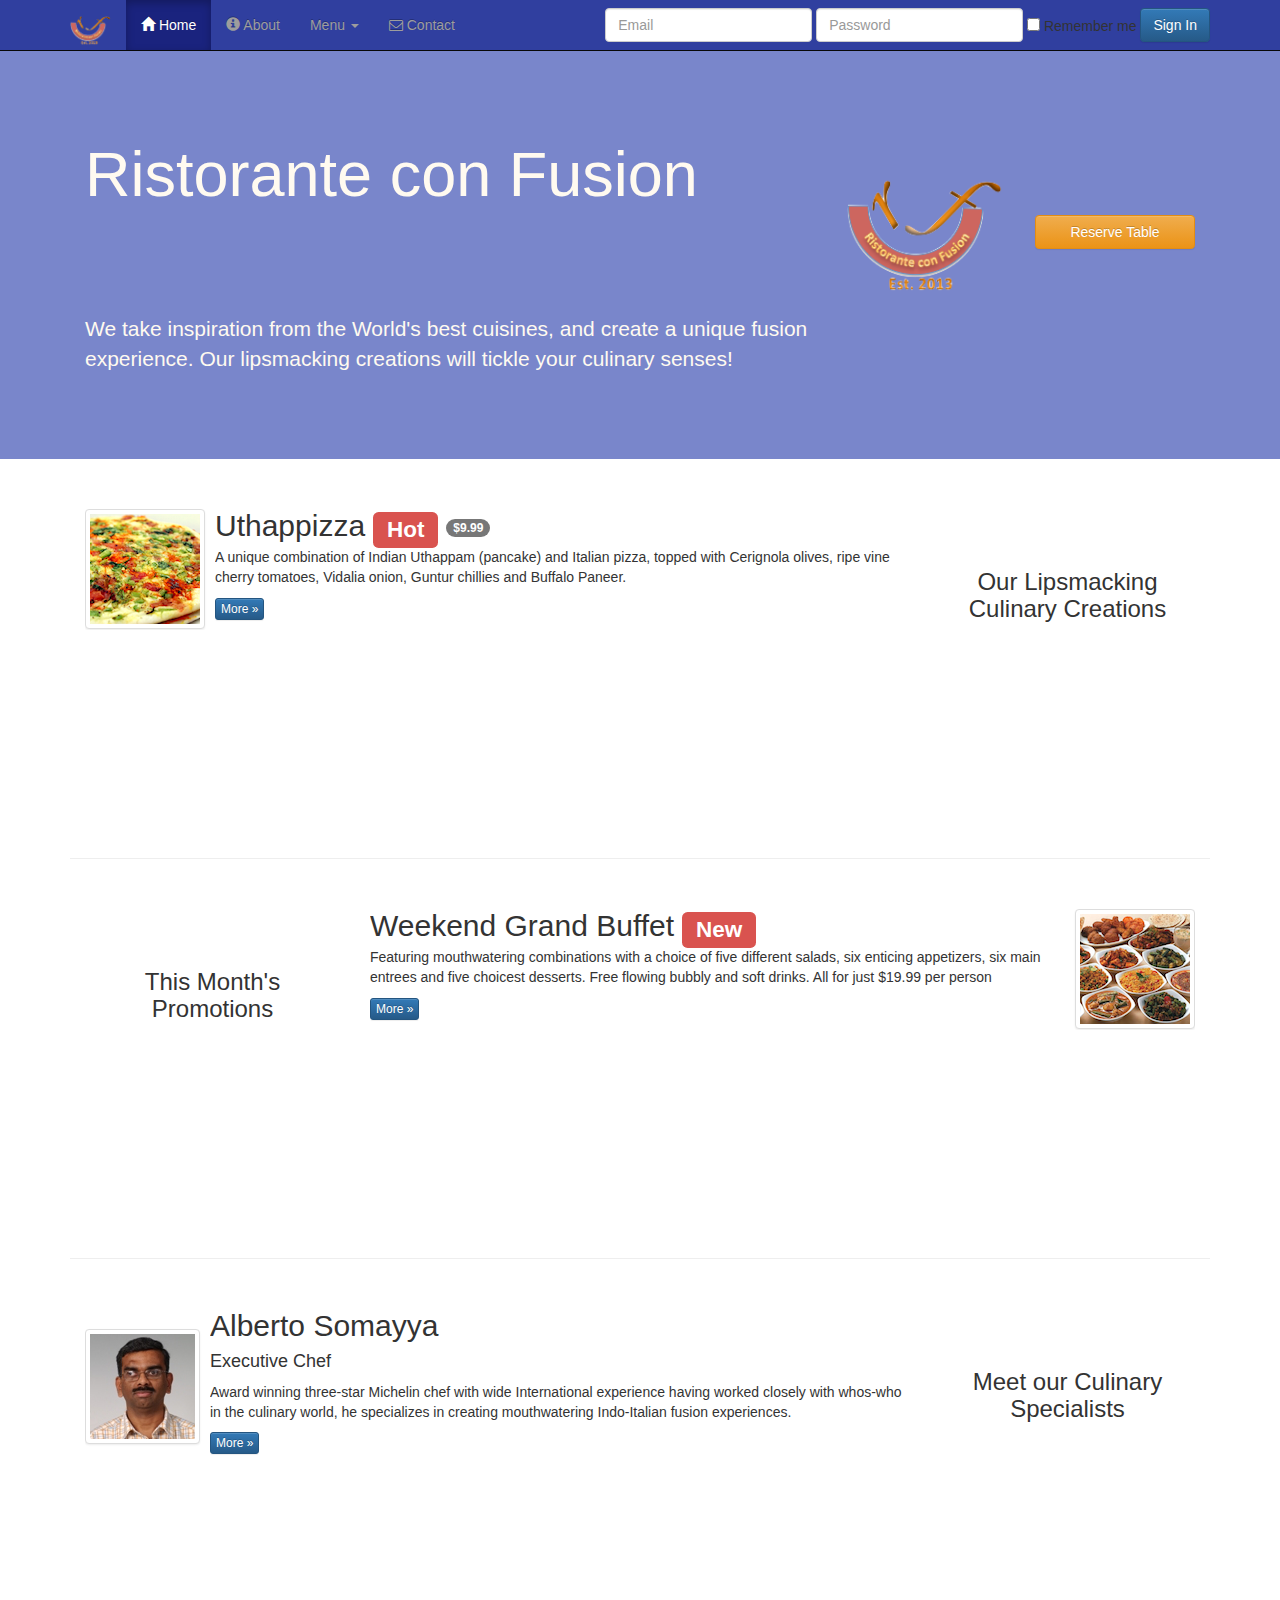
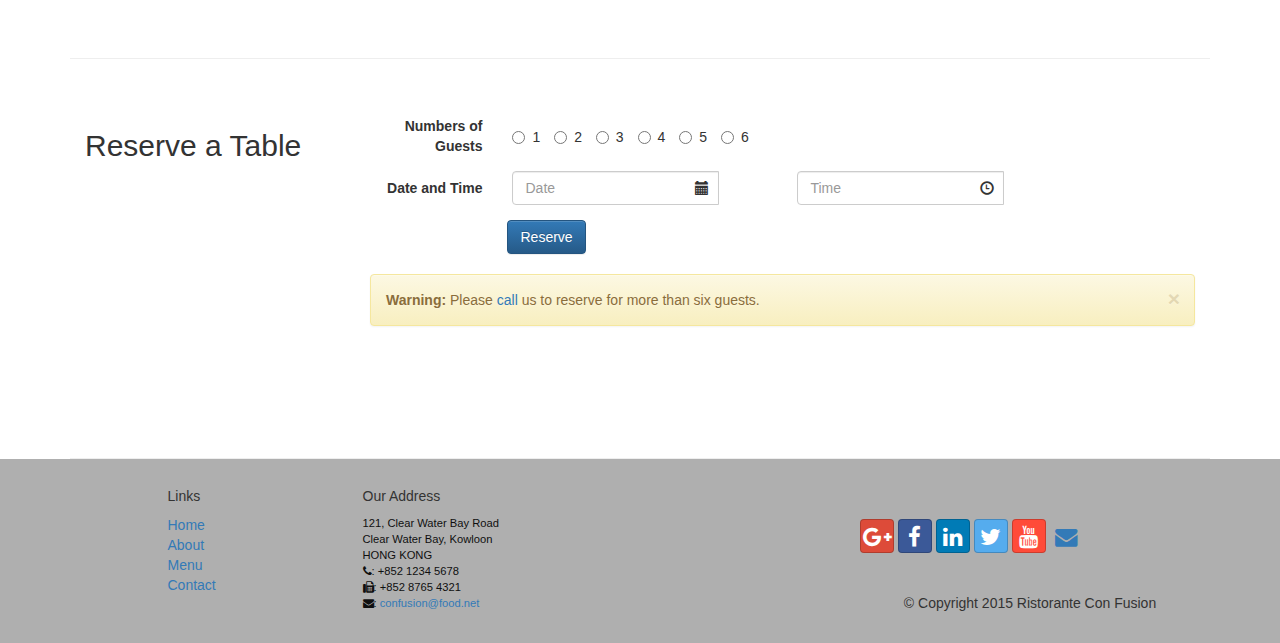
==== index.html @ 1fe01e7a "updated assignment with jquery CDN" ====
<!DOCTYPE html>
<html lang="en">

<head>
  <meta charset="utf-8">
  <meta http-equiv="X-UA-Compatible" content="IE=edge">
  <meta name="viewport" content="width=device-width, initial-scale=1">
  <!-- The above 3 meta tags *must* come first in the head; any other head
     content must come *after* these tags -->
  <title>Ristorante Con Fusion</title>
  <!-- Bootstrap -->
  <link href="css/bootstrap.min.css" rel="stylesheet">
  <link href="css/bootstrap-theme.min.css" rel="stylesheet">
  <link rel="stylesheet" href="css/font-awesome.min.css">
  <link rel="stylesheet" href="css/bootstrap-social.css">
  <link rel="stylesheet" type="text/css" href="css/mystyles.css">
  <!-- HTML5 shim and Respond.js for IE8 support of HTML5 elements and media queries -->
  <!-- WARNING: Respond.js doesn't work if you view the page via file:// -->
  <!--[if lt IE 9]>
    <script src="https://oss.maxcdn.com/html5shiv/3.7.2/html5shiv.min.js"></script>
    <script src="https://oss.maxcdn.com/respond/1.4.2/respond.min.js"></script>
  <![endif]-->
</head>

<body>
  <nav class="navbar navbar-inverse navbar-fixed-top" role="navigation">
    <div class="container">
      <div class="navbar-header">
        <button type="button" class="navbar-toggle collapsed" data-toggle="collapse" data-target="#navbar" aria-expanded="false" aria-controls="navbar">
          <span class="sr-only">Toggle Navigation</span>
          <span class="icon-bar"></span>
          <span class="icon-bar"></span>
          <span class="icon-bar"></span>
        </button>
        <a class="navbar-brand" href="#"><img src="img/logo.png" height="30" width="41" alt=""></a>
      </div>
      <div id="navbar" class="navbar-collapse collapse">
        <ul class="nav navbar-nav">
          <li class="active"><a href="#"><span class="glyphicon glyphicon-home" aria-hidden="true"></span> Home</a></li>
          <li><a href="aboutus.html"><span class="glyphicon glyphicon-info-sign" aria-hidden="true"></span> About</a></li>
          <li class="dropdown"><a href="#" class="dropdown-toggle" data-toggle="dropdown" role="button" aria-haspop="true" aria-expanded="false"> Menu <span class="caret"></span></a>
            <ul class="dropdown-menu">
              <li><a href="#">Appetizers</a></li>
              <li><a href="#">Main Courses</a></li>
              <li><a href="#">Deserts</a></li>
              <li><a href="#">Drinks</a></li>
              <li role="seperator" class="divider"></li>
              <li class="dropdown-header">Specials </li>
              <li><a href="#">Lunch</a></li>
              <li><a href="#">Weekend</a></li>
            </ul>
          </li>
          <li><a href="contactus.html"><i class="fa fa-envelope-o"></i> Contact</a></li>
        </ul>
        <form action="" class="navbar-form navbar-right" role="signin">
          <div class="form-group">
            <label for="email" class="sr-only">Email Address</label>
            <input type="email" class="form-control" id="email" placeholder="Email">
          </div>
          <div class="form-group">
            <label for="password" class="sr-only">Password</label>
            <input type="password" class="form-control" id="password" placeholder="Password">
          </div>
          <div class="checkbox">
            <label>
              <input type="checkbox"> Remember me
            </label>
          </div>
          <button class="btn btn-primary">Sign In</button>
        </form>
      </div>
    </div>
  </nav>
  <header class="jumbotron">
    <!-- Main component for a primary marketing message or call to action -->
    <div class="container">
      <div class="row row-header">
        <div class="col-xs-12 col-sm-8">
          <h1>Ristorante con Fusion</h1>
          <p style="padding:40px;"></p>
          <p>We take inspiration from the World's best cuisines, and create a unique fusion experience. Our lipsmacking creations will tickle your culinary senses!</p>
        </div>
        <div class="col-xs-12 col-sm-2">
        <p style="padding: 20px;"></p>
        <img src="img/logo.png" class="img-responsive" alt="">
        </div>
        <div class="col-sm-2 col-xs-12">
          <p style="padding: 40px;"></p>
          <a href="#reservation-form" class="btn btn-warning btn-block">Reserve Table</a>
        </div>
      </div>
    </div>
  </header>
  <div class="container">
    <div class="row row-content">
      <div class="col-xs-12 col-sm-3 col-sm-push-9">
        <p style="padding:20px;"></p>
        <h3 align=center>Our Lipsmacking Culinary Creations</h3>
      </div>
      <div class="col-xs-12 col-sm-9 col-sm-pull-3">
        <div class="media">
          <div class="media-left media-middle">
            <a href="#"><img class="media-object img-thumbnail" src="img/uthappizza.png" alt="Uthapizza"></a>
          </div>
          <div class="media-body">
            <h2 class="media-heading">Uthappizza <span class="label label-danger label-xs">Hot</span> <span class="badge">$9.99</span></h2>
            <p>A unique combination of Indian Uthappam (pancake) and Italian pizza, topped with Cerignola olives, ripe vine cherry tomatoes, Vidalia onion, Guntur chillies and Buffalo Paneer.</p>
            <p><a class="btn btn-primary btn-xs" href="#">More &raquo;</a></p>
          </div>
        </div>
      </div>
    </div>
    <div class="row row-content">
      <div class="col-xs-12 col-sm-3">
        <p style="padding:20px;"></p>
        <h3 align=center>This Month's Promotions</h3>
      </div>
      <div class="col-xs-12 col-sm-9">
        <div class="media">
          <div class="media-body">
            <h2 class="media-heading">Weekend Grand Buffet <span class="label label-danger label-xs">New</span></h2>
            <p>Featuring mouthwatering combinations with a choice of five different salads, six enticing appetizers, six main entrees and five choicest desserts. Free flowing bubbly and soft drinks. All for just $19.99 per person </p>
            <p><a class="btn btn-primary btn-xs" href="#">More &raquo;</a></p>
          </div>
          <div class="media-right media-middle">
            <a href="#"><img src="img/buffet.png" alt="" class="media-object img-thumbnail"></a>
          </div>
        </div>

      </div>
    </div>
    <div class="row row-content">
      <div class="col-xs-12 col-sm-3 col-sm-push-9">
        <p style="padding:20px;"></p>
        <h3 align=center>Meet our Culinary Specialists</h3>
      </div>
      <div class="col-xs-12 col-sm-9 col-sm-pull-3">
        <div class="media">
          <div class="media-left media-middle">
            <a href="#"><img class="media-object img-thumbnail" src="img/alberto.png" alt="Alberto Somayya"></a>
          </div>
          <div class="media-body">
            <h2 class="media-heading">Alberto Somayya</h2>
            <h4>Executive Chef</h4>
            <p>Award winning three-star Michelin chef with wide International experience having worked closely with whos-who in the culinary world, he specializes in creating mouthwatering Indo-Italian fusion experiences. </p>
            <p><a class="btn btn-primary btn-xs" href="#">More &raquo;</a></p>
          </div>
        </div>
      </div>
    </div>
    <div class="row row-content">
      <div class="col-xs-12 col-sm-3">
        <h2>Reserve a Table</h2>
      </div>
      <div class="col-xs-12 col-sm-9">
        <form action="" class="form-horizontal" id="reservation-form">
          <div class="form-group">
            <label for="guests" class="control-label col-sm-2">Numbers of Guests</label>
            <div class="col-sm-10">
              <p style="padding-top: 1px;"></p>
              <label class="radio-inline">
                <input type="radio" name="guests" id="guests" value="option1">1
              </label>
              <label class="radio-inline">
                <input type="radio" name="guests" id="guests" value="option2">2
              </label>
              <label class="radio-inline">
                <input type="radio" name="guests" id="guests" value="option3">3
              </label>
              <label class="radio-inline">
                <input type="radio" name="guests" id="guests" value="option4">4
              </label>
              <label class="radio-inline">
                <input type="radio" name="guests" id="guests" value="option5">5
              </label>
              <label class="radio-inline">
                <input type="radio" name="guests" id="guests" value="option6">6
              </label>
            </div>
          </div>
          <div class="form-group">
            <label for="" class="control-label col-sm-2">Date and Time</label>
            <div class="col-sm-4">
              <div class="input-group">
                <input type="text" class="form-control" placeholder="Date">
                <span class="glyphicon glyphicon-calendar form-control-feedback"></span>
              </div>
            </div>
            <div class="col-sm-4">
              <div class="input-group">
                <input type="text" class="form-control" placeholder="Time">
                <span class="glyphicon glyphicon glyphicon-time form-control-feedback"></span>
              </div>
            </div>
          </div>
          <button class="col-sm-offset-2 btn btn-primary">Reserve</button>
          <p style="padding: 5px;"></p>
        </form>
        <div class="alert alert-warning alert-dismissible" role="alert">
          <button type="button" class="close" data-dismiss="alert" aria-label="Close"><span>&times;</span></button>
          <strong>Warning:</strong> Please <a href="tel:+852 1234 5678">call</a> us to reserve for more than six guests.
        </div>
      </div>
    </div>
  </div>
  <footer class="row-footer">
    <div class="container">
      <div class="row">
        <div class="col-xs-5 col-xs-offset-1 col-sm-2 col-sm-offset-1">
          <h5>Links</h5>
          <ul class="list-unstyled">
            <li><a href="#">Home</a></li>
            <li><a href="#">About</a></li>
            <li><a href="#">Menu</a></li>
            <li><a href="#">Contact</a></li>
          </ul>
        </div>
        <div class=" col-xs-6 col-sm-5">
          <h5>Our Address</h5>
          <address>
            121, Clear Water Bay Road
            <br> Clear Water Bay, Kowloon
            <br> HONG KONG
            <br>
            <i class="fa fa-phone"></i>: +852 1234 5678
            <br>
            <i class="fa fa-fax"></i>: +852 8765 4321
            <br>
            <i class="fa fa-envelope"></i>: <a href="mailto:confusion@food.net">confusion@food.net</a>
          </address>
        </div>
        <div class="col-xs-12 col-sm-4">
          <div class="nav navbar-nav" style="padding: 40px 10px;">
            <a class="btn btn-social-icon btn-google-plus" href="http://google.com/+"><i class="fa fa-google-plus"></i></a>
            <a class="btn btn-social-icon btn-facebook" href="http://www.facebook.com/profile.php?id="><i class="fa fa-facebook"></i></a>
            <a class="btn btn-social-icon btn-linkedin" href="http://www.linkedin.com/in/"><i class="fa fa-linkedin"></i></a>
            <a class="btn btn-social-icon btn-twitter" href="http://twitter.com/"><i class="fa fa-twitter"></i></a>
            <a class="btn btn-social-icon btn-youtube" href="http://youtube.com/"><i class="fa fa-youtube"></i></a>
            <a class="btn btn-social-icon" href="mailto:"><i class="fa fa-envelope"></i></a>
          </div>
        </div>
        <div col-xs-12>
          <p style="padding:10px;"></p>
          <p align=center>© Copyright 2015 Ristorante Con Fusion</p>
        </div>
      </div>
    </div>
  </footer>
  <!-- jQuery (necessary for Bootstrap's JavaScript plugins) -->
  <script src="https://ajax.googleapis.com/ajax/libs/jquery/1.11.3/jquery.min.js"></script>
  <!-- Include all compiled plugins (below), or include individual files as needed -->
  <script src="js/bootstrap.min.js"></script>
</body>

</html>
---- css/mystyles.css ----
.row-header {
	margin: 0 auto;
  padding: 0 auto;
}

.row-content {
  margin: 0 auto;
  padding: 50px 0;
  border-bottom: 1px ridge;
  min-height: 400px;
}

.row-footer {
  background-color: #afafaf;
  margin: 0 auto;
  padding: 20px 0;
}

.jumbotron {
  padding: 70px 30px;
  margin: 0 auto;
  background: #7986cb;
  color: floralwhite;
}

address {
  font-size: 80%;
  margin: 0;
  color: #0f0f0f;
}

body {
  align: center;
  padding: 50px 0 0;
  z-index: 0;
}

.navbar-inverse {
  background: #303f9f;
}

.navbar-inverse .navbar-nav > .active > a,
.navbar-inverse .navbar-nav > .active > a:hover,
.navbar-inverse .navbar-nav > .active > a:focus {
  color: #fff;
  background: #1a237e;
}

.navbar-inverse .navbar-nav > .open > .active > a,
.navbar-inverse .navbar-nav > .open > .active > a:hover,
.navbar-inverse .navbar-nav > .open > .active > a:focus {
  color: #fff;
  background: #1a237e;
}

.navbar-inverse .navbar-nav .open .dropdown-menu > li > a,
.navbar-inverse .navbar-nav .open .dropdown-menu {
  background-color: #303f9f;
  color: #eee;
}

.navbar-inverse .navbar-nav .open .dropdown-menu > li > a:hover {
  color: #000;
}

.tab-content {
  border-left: 1px solid #ddd;
  border-right: 1px solid #ddd;
  border-bottom: 1px solid #ddd;
  padding: 10px;
}

.affix {
  top: 100px;
}
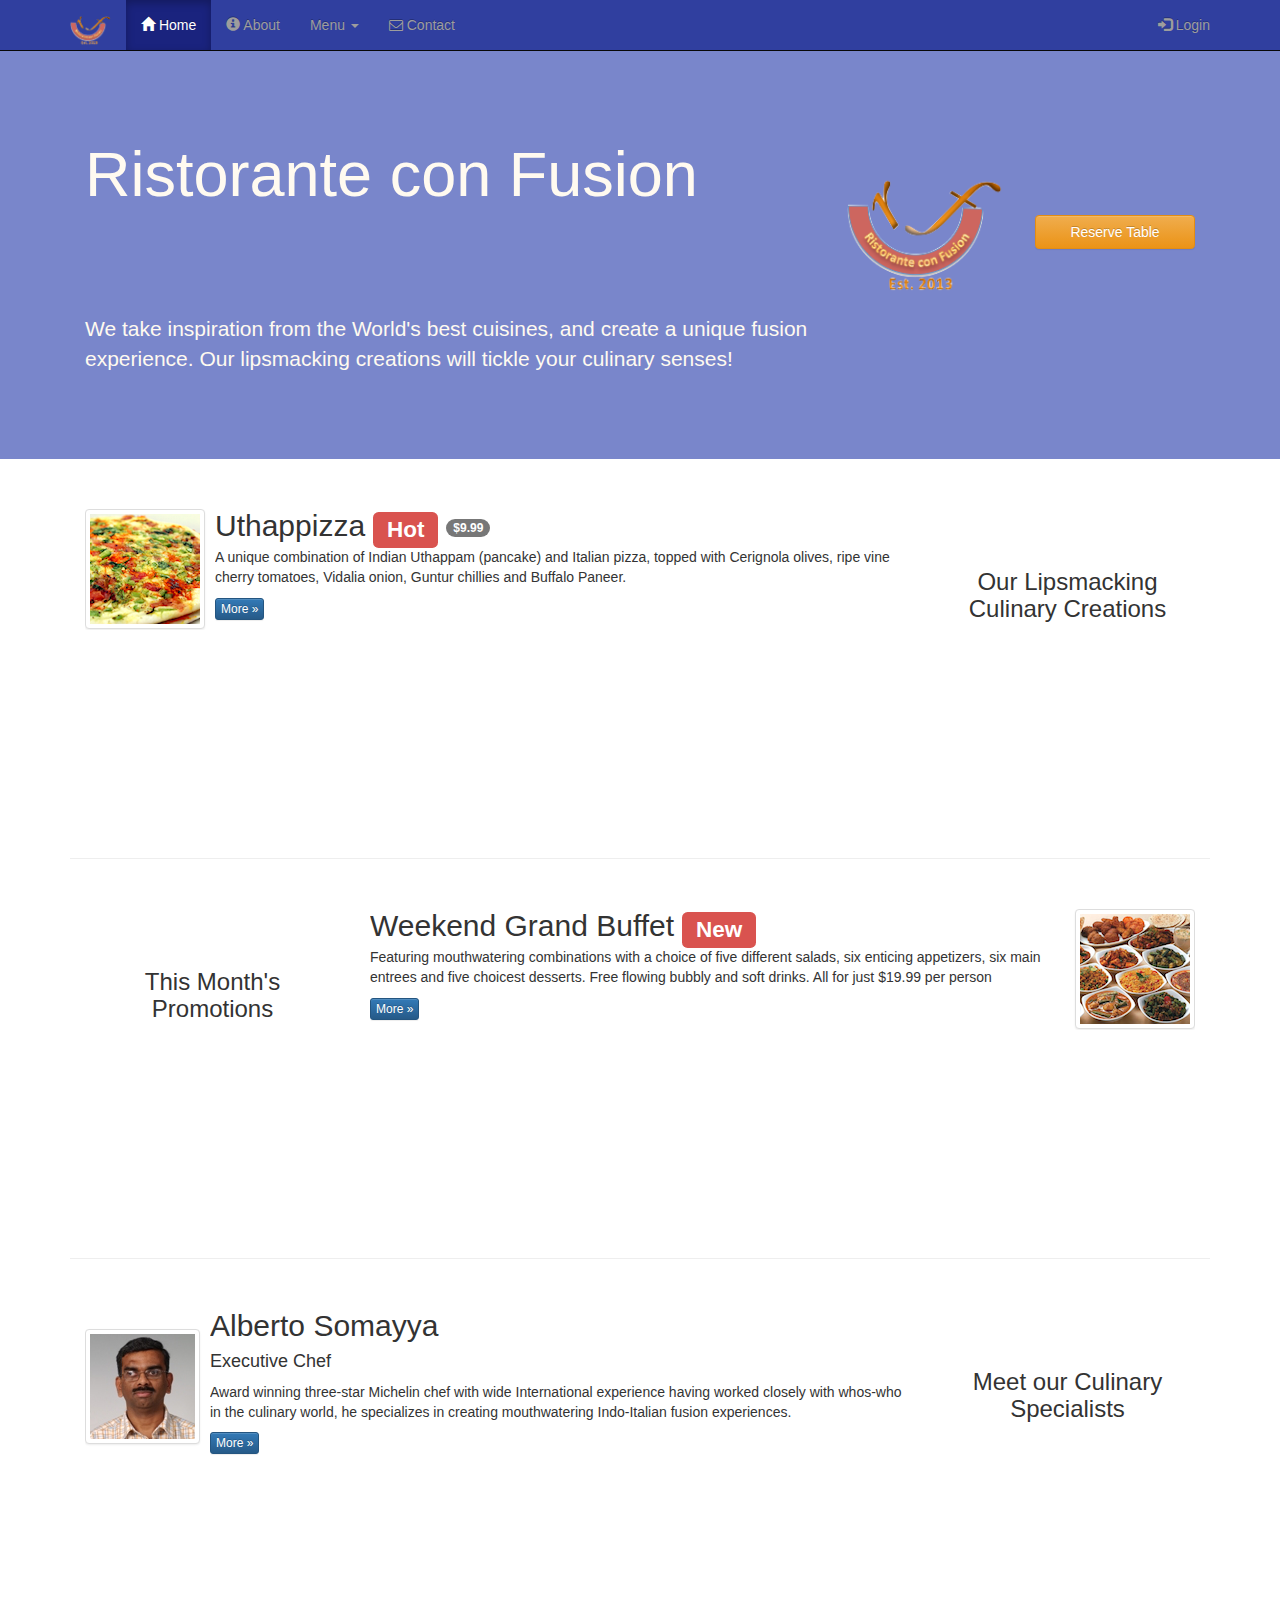
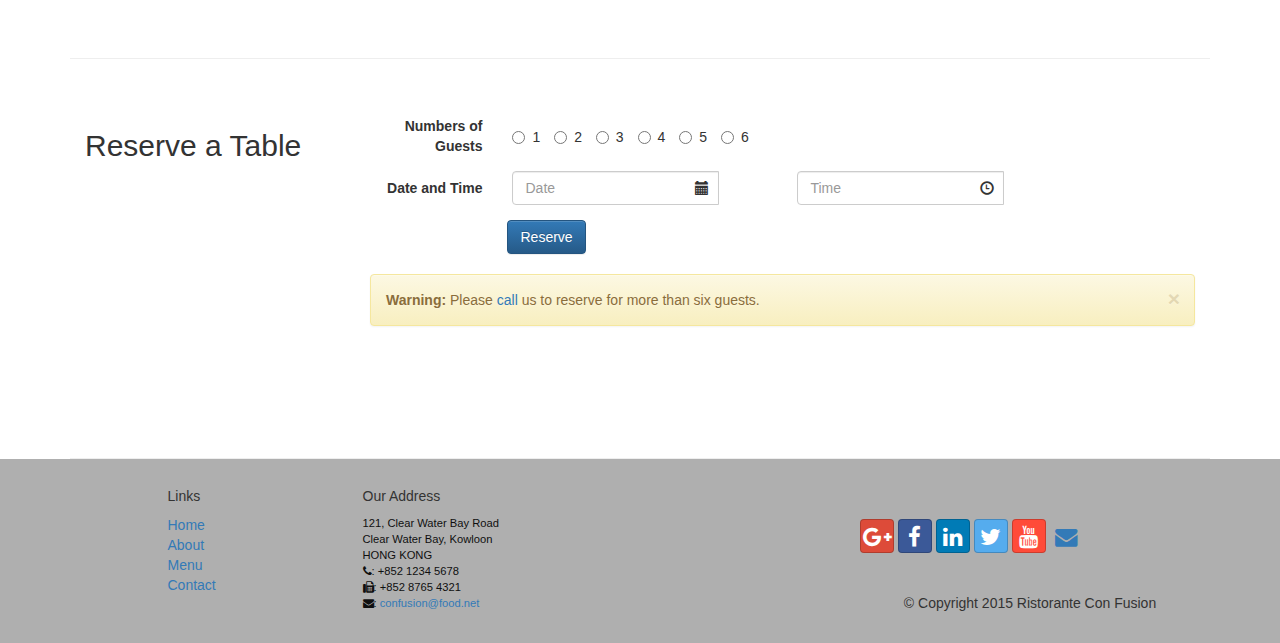
==== commit c7a6fc5b: "Merge branch 'master' of https://github.com/vikrantnegi/conFusion" ====
--- a/index.html
+++ b/index.html
@@ -52,25 +52,42 @@
           </li>
           <li><a href="contactus.html"><i class="fa fa-envelope-o"></i> Contact</a></li>
         </ul>
-        <form action="" class="navbar-form navbar-right" role="signin">
-          <div class="form-group">
-            <label for="email" class="sr-only">Email Address</label>
-            <input type="email" class="form-control" id="email" placeholder="Email">
-          </div>
-          <div class="form-group">
-            <label for="password" class="sr-only">Password</label>
-            <input type="password" class="form-control" id="password" placeholder="Password">
-          </div>
-          <div class="checkbox">
-            <label>
-              <input type="checkbox"> Remember me
-            </label>
-          </div>
-          <button class="btn btn-primary">Sign In</button>
-        </form>
+        <ul class="nav navbar-nav navbar-right">
+          <li><a data-toggle="modal" data-target="#loginModal"><span class="glyphicon glyphicon-log-in"></span> Login</a></li>
+        </ul>
       </div>
     </div>
   </nav>
+  <div id="loginModal" class="modal fade" role="dialog">
+    <div class="modal-dialog">
+      <div class="modal-content">
+        <div class="modal-header">
+          <button type="button" class="close" data-dismiss="modal">&times;</button>
+          <h4 class="modal-title">Login</h4>
+        </div>
+        <div class="modal-body">
+          <form class="form-inline" role="signin">
+            <div class="form-group">
+              <label for="email" class="sr-only">Email Address</label>
+              <input type="email" class="form-control input-sm" id="email" placeholder="Email">
+            </div>
+            <div class="form-group">
+              <label for="password" class="sr-only">Password</label>
+              <input type="password" class="form-control input-sm" id="password" placeholder="Password">
+            </div>
+            <div class="checkbox">
+              <label>
+                <input type="checkbox">Remember me
+              </label>
+            </div>
+            <button type="submit" class="btn btn-primary btn-sm">Sign In</button>
+            <buttton type="button" class="btn btn-default btn-sm" data-dismiss="modal">Cancel</buttton>
+          </form>
+        </div>
+      </div>
+    </div>
+  </div>
+
   <header class="jumbotron">
     <!-- Main component for a primary marketing message or call to action -->
     <div class="container">
@@ -86,7 +103,7 @@
         </div>
         <div class="col-sm-2 col-xs-12">
           <p style="padding: 40px;"></p>
-          <a href="#reservation-form" class="btn btn-warning btn-block">Reserve Table</a>
+          <a href="#reservation-form" class="btn btn-warning btn-block" data-toggle="tooltip" title="Or Call us at +852123456789" data-placement="bottom">Reserve Table</a>
         </div>
       </div>
     </div>
@@ -250,6 +267,11 @@
   <script src="https://ajax.googleapis.com/ajax/libs/jquery/1.11.3/jquery.min.js"></script>
   <!-- Include all compiled plugins (below), or include individual files as needed -->
   <script src="js/bootstrap.min.js"></script>
+  <script>
+    $(document).ready(function(){
+      $('[data-toggle="tooltip"]').tooltip();
+    });
+  </script>
 </body>
 
 </html>
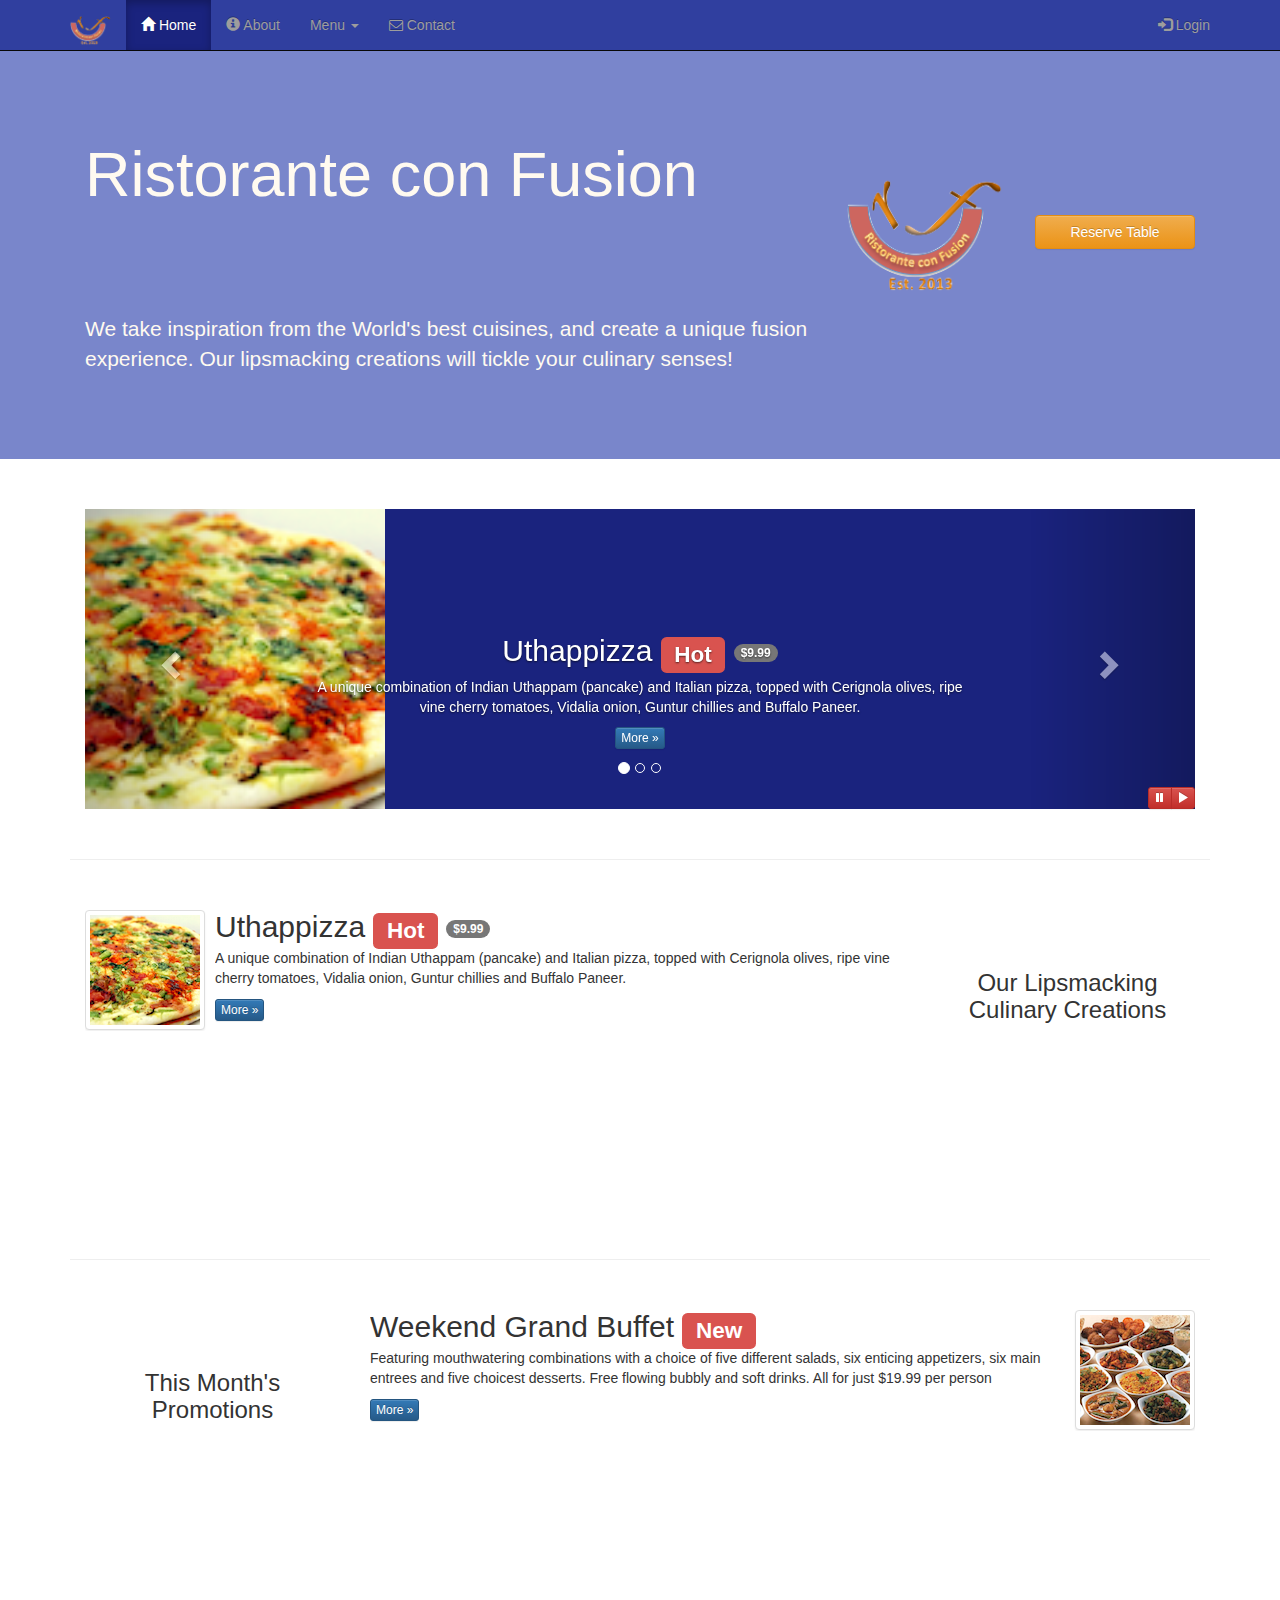
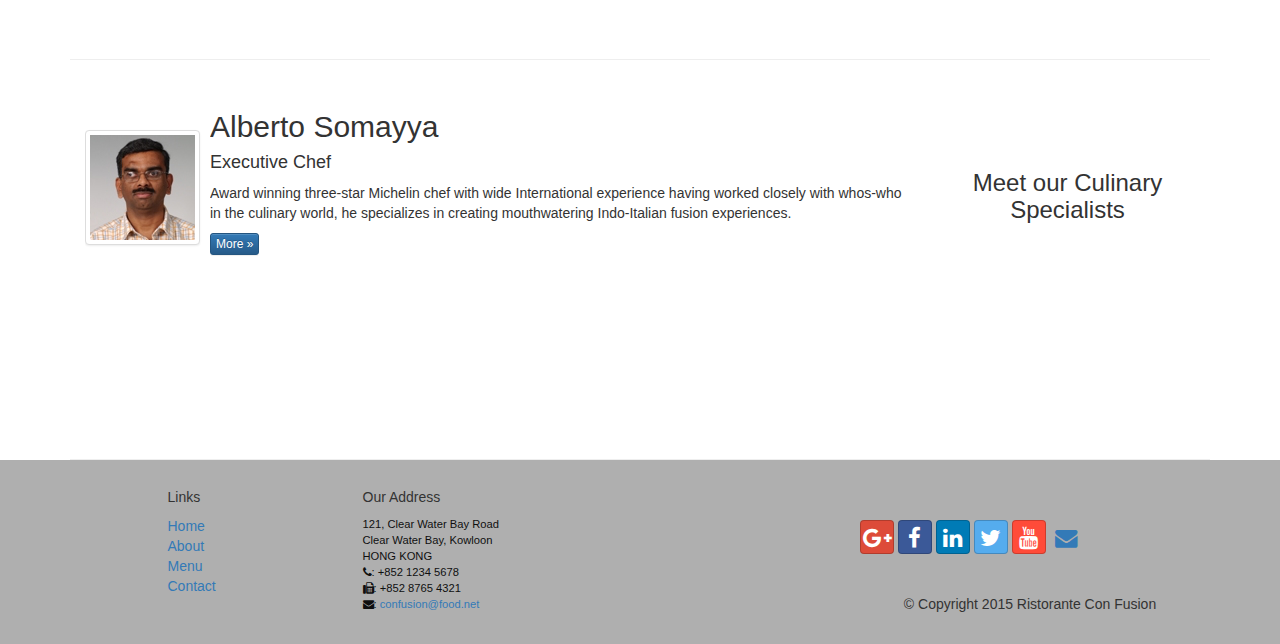
==== commit 9b07498f: "fix merge conflict" ====
--- a/index.html
+++ b/index.html
@@ -23,6 +23,109 @@
 </head>
 
 <body>
+  <div id="loginModal" class="modal fade" role="dialog">
+    <div class="modal-dialog">
+      <div class="modal-content">
+        <div class="modal-header">
+          <button type="button" class="close" data-dismiss="modal">&times;</button>
+          <h4 class="modal-title">Login</h4>
+        </div>
+        <div class="modal-body">
+          <form class="form-inline" role="signin">
+            <div class="form-group">
+              <label for="email" class="sr-only">Email Address</label>
+              <input type="email" class="form-control input-sm" id="email" placeholder="Email">
+            </div>
+            <div class="form-group">
+              <label for="password" class="sr-only">Password</label>
+              <input type="password" class="form-control input-sm" id="password" placeholder="Password">
+            </div>
+            <div class="checkbox">
+              <label>
+                <input type="checkbox">Remember me
+              </label>
+            </div>
+            <button type="submit" class="btn btn-primary btn-sm">Sign In</button>
+            <buttton type="button" class="btn btn-default btn-sm" data-dismiss="modal">Cancel</buttton>
+          </form>
+        </div>
+      </div>
+    </div>
+  </div>
+  <div class="modal fade" id="reserveModal" role="dialog">
+    <div class="modal-dialog">
+      <div class="modal-content">
+        <div class="modal-header">
+          <button type="button" class="close" data-dismiss="modal" aria-label="Close">&times;</button>
+          <h4 class="modal-title">Reserve Table</h4>
+        </div>
+        <div class="modal-body">
+          <form action="" class="form-horizontal">
+            <div class="form-group">
+              <label for="guests" class="control-label col-sm-2">Numbers of Guests</label>
+              <div class="col-sm-10">
+                <p style="padding-top: 1px;"></p>
+                <label class="radio-inline">
+                  <input type="radio" name="guests" id="guests" value="option1">1
+                </label>
+                <label class="radio-inline">
+                  <input type="radio" name="guests" id="guests" value="option2">2
+                </label>
+                <label class="radio-inline">
+                  <input type="radio" name="guests" id="guests" value="option3">3
+                </label>
+                <label class="radio-inline">
+                  <input type="radio" name="guests" id="guests" value="option4">4
+                </label>
+                <label class="radio-inline">
+                  <input type="radio" name="guests" id="guests" value="option5">5
+                </label>
+                <label class="radio-inline">
+                  <input type="radio" name="guests" id="guests" value="option6">6
+                </label>
+              </div>
+            </div>
+            <div class="form-group">
+              <label for="" class="control-label col-sm-2">Section</label>
+              <div class="col-sm-10">
+                <div class="btn-group" data-toggle="buttons">
+                  <label for="" class="btn btn-success active">
+                    <input type="radio" name="section" id="non-smoking" autocomplete="off" checked>Non-smoking
+                  </label>
+                  <label for="" class="btn btn-danger">
+                    <input type="radio" name="section" id="smoking" autocomplete="off" checked>smoking
+                  </label>
+                </div>
+              </div>
+            </div>
+            <div class="form-group">
+              <label for="" class="control-label col-sm-2">Date and Time</label>
+              <div class="col-sm-4">
+                <div class="input-group">
+                  <input type="date" value="2016-03-01" class="form-control" placeholder="Date">
+                  <span class="glyphicon glyphicon-calendar form-control-feedback"></span>
+                </div>
+              </div>
+              <div class="col-sm-4">
+                <div class="input-group">
+                  <input type="time" class="form-control" placeholder="Time">
+                  <span class="glyphicon glyphicon glyphicon-time form-control-feedback"></span>
+                </div>
+              </div>
+            </div>
+            <button type="submit" class="col-sm-offset-2 btn btn-primary">Reserve</button>
+            <button type="button" class="btn btn-default" data-dismiss="modal">Close</button>
+            <p style="padding: 5px;"></p>
+          </form>
+          <div class="alert alert-warning alert-dismissible" role="alert">
+            <button type="button" class="close" data-dismiss="alert" aria-label="Close"><span>&times;</span></button>
+            <strong>Warning:</strong> Please <a href="tel:+852 1234 5678">call</a> us to reserve for more than six guests.
+          </div>
+        </div>
+      </div>
+    </div>
+  </div>
+
   <nav class="navbar navbar-inverse navbar-fixed-top" role="navigation">
     <div class="container">
       <div class="navbar-header">
@@ -58,35 +161,6 @@
       </div>
     </div>
   </nav>
-  <div id="loginModal" class="modal fade" role="dialog">
-    <div class="modal-dialog">
-      <div class="modal-content">
-        <div class="modal-header">
-          <button type="button" class="close" data-dismiss="modal">&times;</button>
-          <h4 class="modal-title">Login</h4>
-        </div>
-        <div class="modal-body">
-          <form class="form-inline" role="signin">
-            <div class="form-group">
-              <label for="email" class="sr-only">Email Address</label>
-              <input type="email" class="form-control input-sm" id="email" placeholder="Email">
-            </div>
-            <div class="form-group">
-              <label for="password" class="sr-only">Password</label>
-              <input type="password" class="form-control input-sm" id="password" placeholder="Password">
-            </div>
-            <div class="checkbox">
-              <label>
-                <input type="checkbox">Remember me
-              </label>
-            </div>
-            <button type="submit" class="btn btn-primary btn-sm">Sign In</button>
-            <buttton type="button" class="btn btn-default btn-sm" data-dismiss="modal">Cancel</buttton>
-          </form>
-        </div>
-      </div>
-    </div>
-  </div>
 
   <header class="jumbotron">
     <!-- Main component for a primary marketing message or call to action -->
@@ -98,17 +172,61 @@
           <p>We take inspiration from the World's best cuisines, and create a unique fusion experience. Our lipsmacking creations will tickle your culinary senses!</p>
         </div>
         <div class="col-xs-12 col-sm-2">
-        <p style="padding: 20px;"></p>
-        <img src="img/logo.png" class="img-responsive" alt="">
+          <p style="padding: 20px;"></p>
+          <img src="img/logo.png" class="img-responsive" alt="">
         </div>
         <div class="col-sm-2 col-xs-12">
           <p style="padding: 40px;"></p>
-          <a href="#reservation-form" class="btn btn-warning btn-block" data-toggle="tooltip" title="Or Call us at +852123456789" data-placement="bottom">Reserve Table</a>
+          <button type="button" class="btn btn-warning btn-block" data-toggle="modal" data-target="#reserveModal">Reserve Table</button>
         </div>
       </div>
     </div>
   </header>
   <div class="container">
+    <div class="row row-content">
+      <div class="col-xs-12">
+        <div id="mycarousel" class="carousel slide" data-ride="carousel">
+          <ol class="carousel-indicators">
+            <li data-target="#mycarousel" data-slide-to="0" class="active"></li>
+            <li data-target="#mycarousel" data-slide-to="1"></li>
+            <li data-target="#mycarousel" data-slide-to="2"></li>
+          </ol>
+          <div class="carousel-inner" role="listbox">
+            <div class="item active">
+              <img src="img/uthappizza.png" alt="" class="img-responsive">
+              <div class="carousel-caption">
+                <h2>Uthappizza <span class="label label-danger label-xs">Hot</span> <span class="badge">$9.99</span></h2>
+                <p>A unique combination of Indian Uthappam (pancake) and Italian pizza, topped with Cerignola olives, ripe vine cherry tomatoes, Vidalia onion, Guntur chillies and Buffalo Paneer.</p>
+                <p><a class="btn btn-primary btn-xs" href="#">More &raquo;</a></p>
+              </div>
+            </div>
+            <div class="item">
+              <img src="img/buffet.png" alt="" class="img-responsive">
+              <div class="carousel-caption">
+                <h2>Weekend Grand Buffet <span class="label label-danger label-xs">New</span></h2>
+                <p>Featuring mouthwatering combinations with a choice of five different salads, six enticing appetizers, six main entrees and five choicest desserts. Free flowing bubbly and soft drinks. All for just $19.99 per person </p>
+                <p><a class="btn btn-primary btn-xs" href="#">More &raquo;</a></p>
+              </div>
+            </div>
+            <div class="item">
+              <img src="img/alberto.png" alt="" class="img-responsive">
+              <div class="carousel-caption">
+                <h2>Alberto Somayya</h2>
+                <h4>Executive Chef</h4>
+                <p>Award winning three-star Michelin chef with wide International experience having worked closely with whos-who in the culinary world, he specializes in creating mouthwatering Indo-Italian fusion experiences. </p>
+                <p><a class="btn btn-primary btn-xs" href="#">More &raquo;</a></p>
+              </div>
+            </div>
+          </div>
+          <a href="#mycarousel" class="left carousel-control" data-slide="prev"><span class="glyphicon glyphicon-chevron-left" aria-hidden="true"></span><span class="sr-only">Previous</span></a>
+          <a href="#mycarousel" class="right carousel-control" data-slide="next"><span class="glyphicon glyphicon-chevron-right" aria-hidden="true"></span><span class="sr-only">Next</span></a>
+          <div class="btn-group" id="carouselButtons">
+            <button class="btn btn-danger btn-xs" id="carousel-pause"><span class="glyphicon glyphicon-pause" aria-hidden="true"></span></button>
+            <button class="btn btn-danger btn-xs" id="carousel-play"><span class="glyphicon glyphicon-play" aria-hidden="true"></span></button>
+          </div>
+        </div>
+      </div>
+    </div>
     <div class="row row-content">
       <div class="col-xs-12 col-sm-3 col-sm-push-9">
         <p style="padding:20px;"></p>
@@ -143,7 +261,6 @@
             <a href="#"><img src="img/buffet.png" alt="" class="media-object img-thumbnail"></a>
           </div>
         </div>
-
       </div>
     </div>
     <div class="row row-content">
@@ -162,60 +279,6 @@
             <p>Award winning three-star Michelin chef with wide International experience having worked closely with whos-who in the culinary world, he specializes in creating mouthwatering Indo-Italian fusion experiences. </p>
             <p><a class="btn btn-primary btn-xs" href="#">More &raquo;</a></p>
           </div>
-        </div>
-      </div>
-    </div>
-    <div class="row row-content">
-      <div class="col-xs-12 col-sm-3">
-        <h2>Reserve a Table</h2>
-      </div>
-      <div class="col-xs-12 col-sm-9">
-        <form action="" class="form-horizontal" id="reservation-form">
-          <div class="form-group">
-            <label for="guests" class="control-label col-sm-2">Numbers of Guests</label>
-            <div class="col-sm-10">
-              <p style="padding-top: 1px;"></p>
-              <label class="radio-inline">
-                <input type="radio" name="guests" id="guests" value="option1">1
-              </label>
-              <label class="radio-inline">
-                <input type="radio" name="guests" id="guests" value="option2">2
-              </label>
-              <label class="radio-inline">
-                <input type="radio" name="guests" id="guests" value="option3">3
-              </label>
-              <label class="radio-inline">
-                <input type="radio" name="guests" id="guests" value="option4">4
-              </label>
-              <label class="radio-inline">
-                <input type="radio" name="guests" id="guests" value="option5">5
-              </label>
-              <label class="radio-inline">
-                <input type="radio" name="guests" id="guests" value="option6">6
-              </label>
-            </div>
-          </div>
-          <div class="form-group">
-            <label for="" class="control-label col-sm-2">Date and Time</label>
-            <div class="col-sm-4">
-              <div class="input-group">
-                <input type="text" class="form-control" placeholder="Date">
-                <span class="glyphicon glyphicon-calendar form-control-feedback"></span>
-              </div>
-            </div>
-            <div class="col-sm-4">
-              <div class="input-group">
-                <input type="text" class="form-control" placeholder="Time">
-                <span class="glyphicon glyphicon glyphicon-time form-control-feedback"></span>
-              </div>
-            </div>
-          </div>
-          <button class="col-sm-offset-2 btn btn-primary">Reserve</button>
-          <p style="padding: 5px;"></p>
-        </form>
-        <div class="alert alert-warning alert-dismissible" role="alert">
-          <button type="button" class="close" data-dismiss="alert" aria-label="Close"><span>&times;</span></button>
-          <strong>Warning:</strong> Please <a href="tel:+852 1234 5678">call</a> us to reserve for more than six guests.
         </div>
       </div>
     </div>
@@ -267,10 +330,18 @@
   <script src="https://ajax.googleapis.com/ajax/libs/jquery/1.11.3/jquery.min.js"></script>
   <!-- Include all compiled plugins (below), or include individual files as needed -->
   <script src="js/bootstrap.min.js"></script>
-  <script>
-    $(document).ready(function(){
-      $('[data-toggle="tooltip"]').tooltip();
+  <script>  
+  $(document).ready(function(){
+    $("#mycarousel").carousel({ interval: 2000});
+
+    $("#carousel-pause").click(function(){
+      $("#mycarousel").carousel('pause');
     });
+
+    $("#carousel-play").click(function(){
+      $("#mycarousel").carousel('cycle');
+    });
+  });
   </script>
 </body>
 
--- a/css/mystyles.css
+++ b/css/mystyles.css
@@ -74,6 +74,26 @@
   top: 100px;
 }
 
+.carousel {
+  background: #1a237e;
+}
+
+.carousel .item {
+  height: 300px;
+}
+
+.item img {
+  position: absolute;
+  top: 0;
+  left: 0;
+  min-height: 300px;
+}
+
+#carouselButtons {
+  right: 0;
+  position: absolute;
+  bottom: 0;
+}
 
 
 
@@ -81,3 +101,4 @@
 
 
 
+
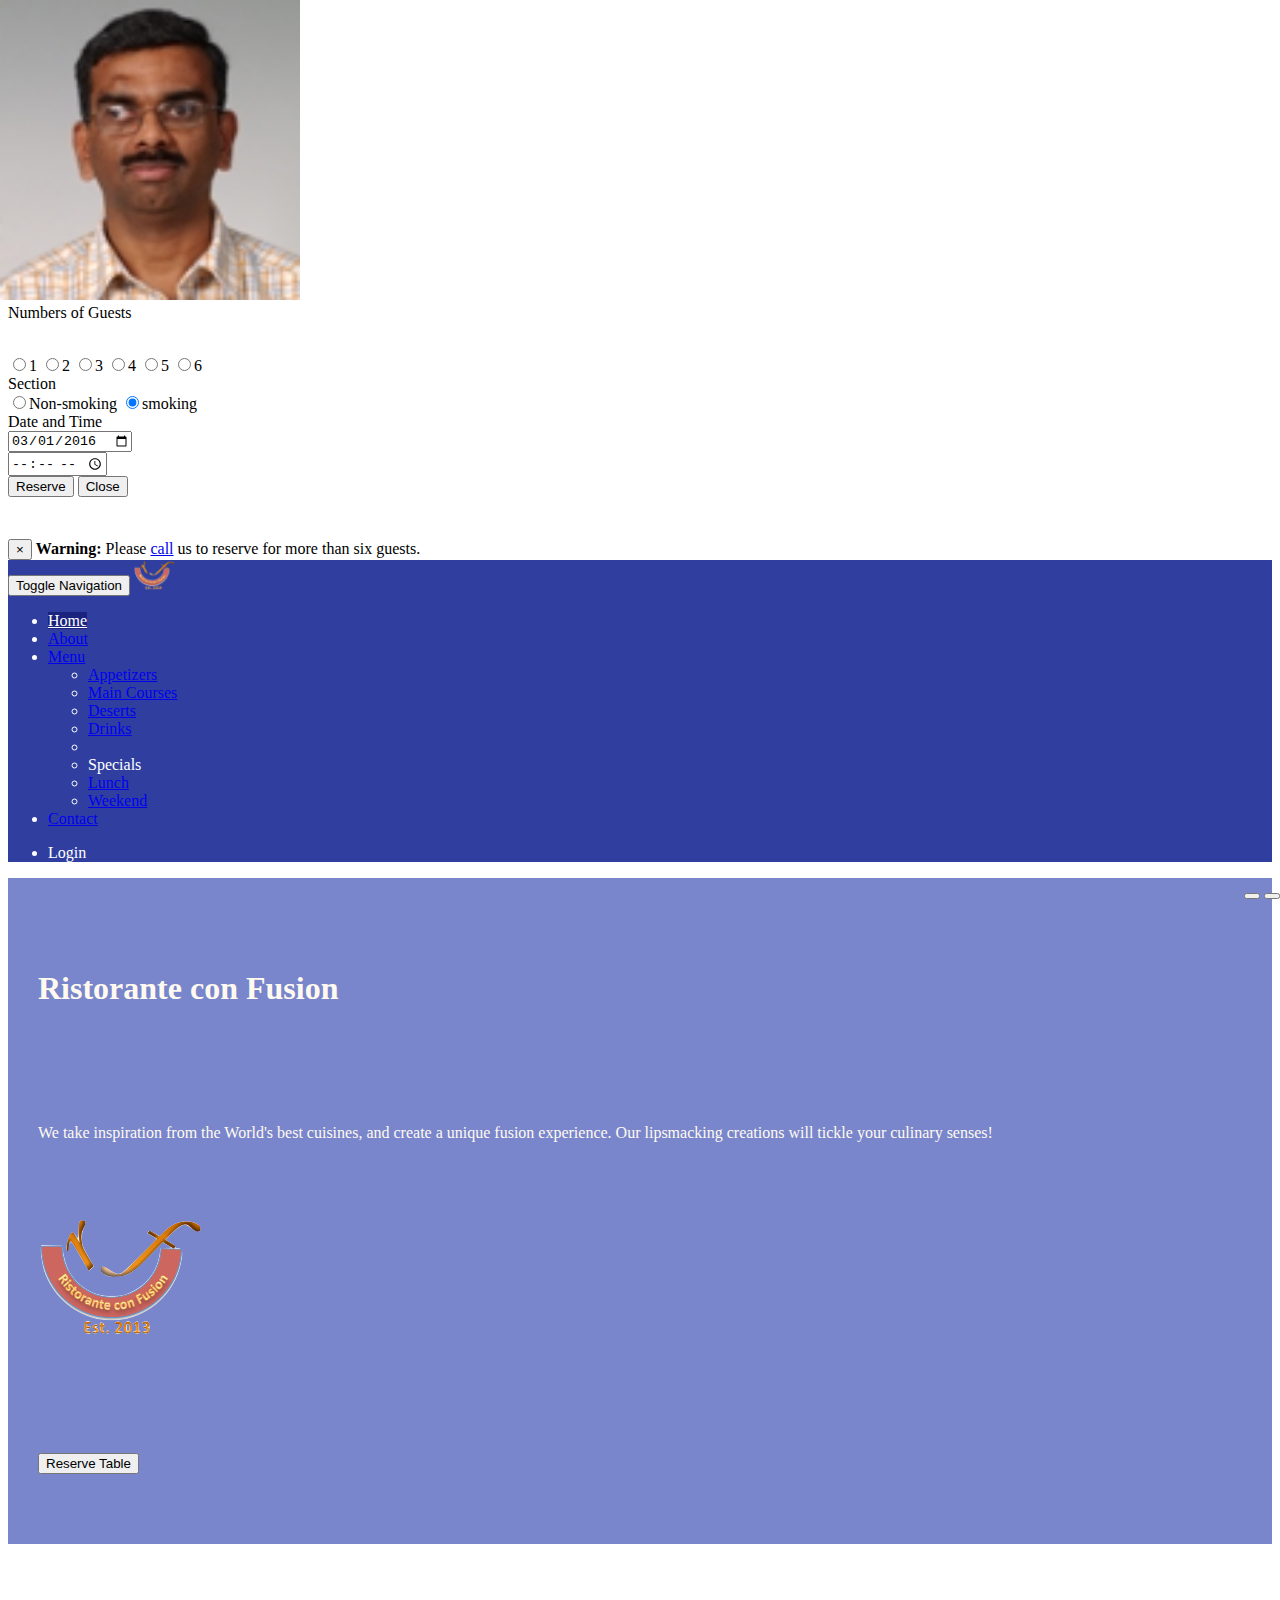
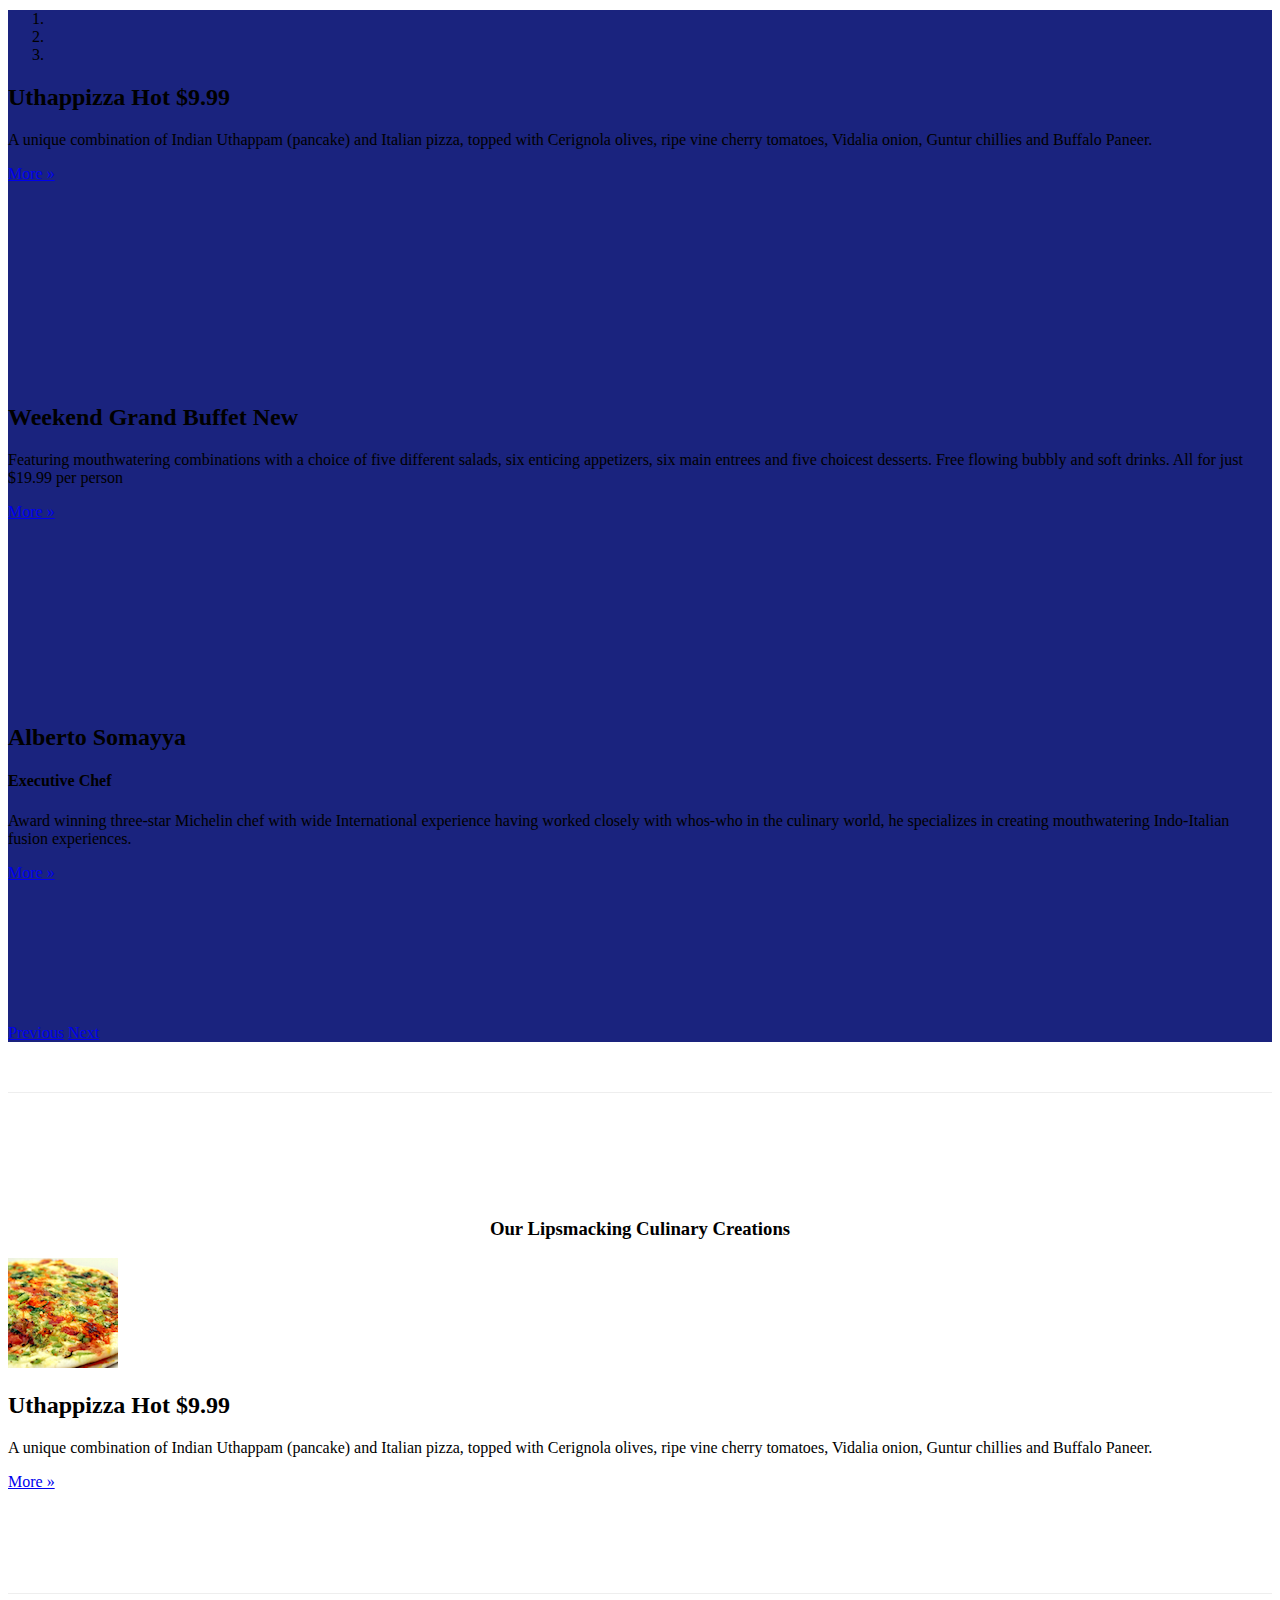
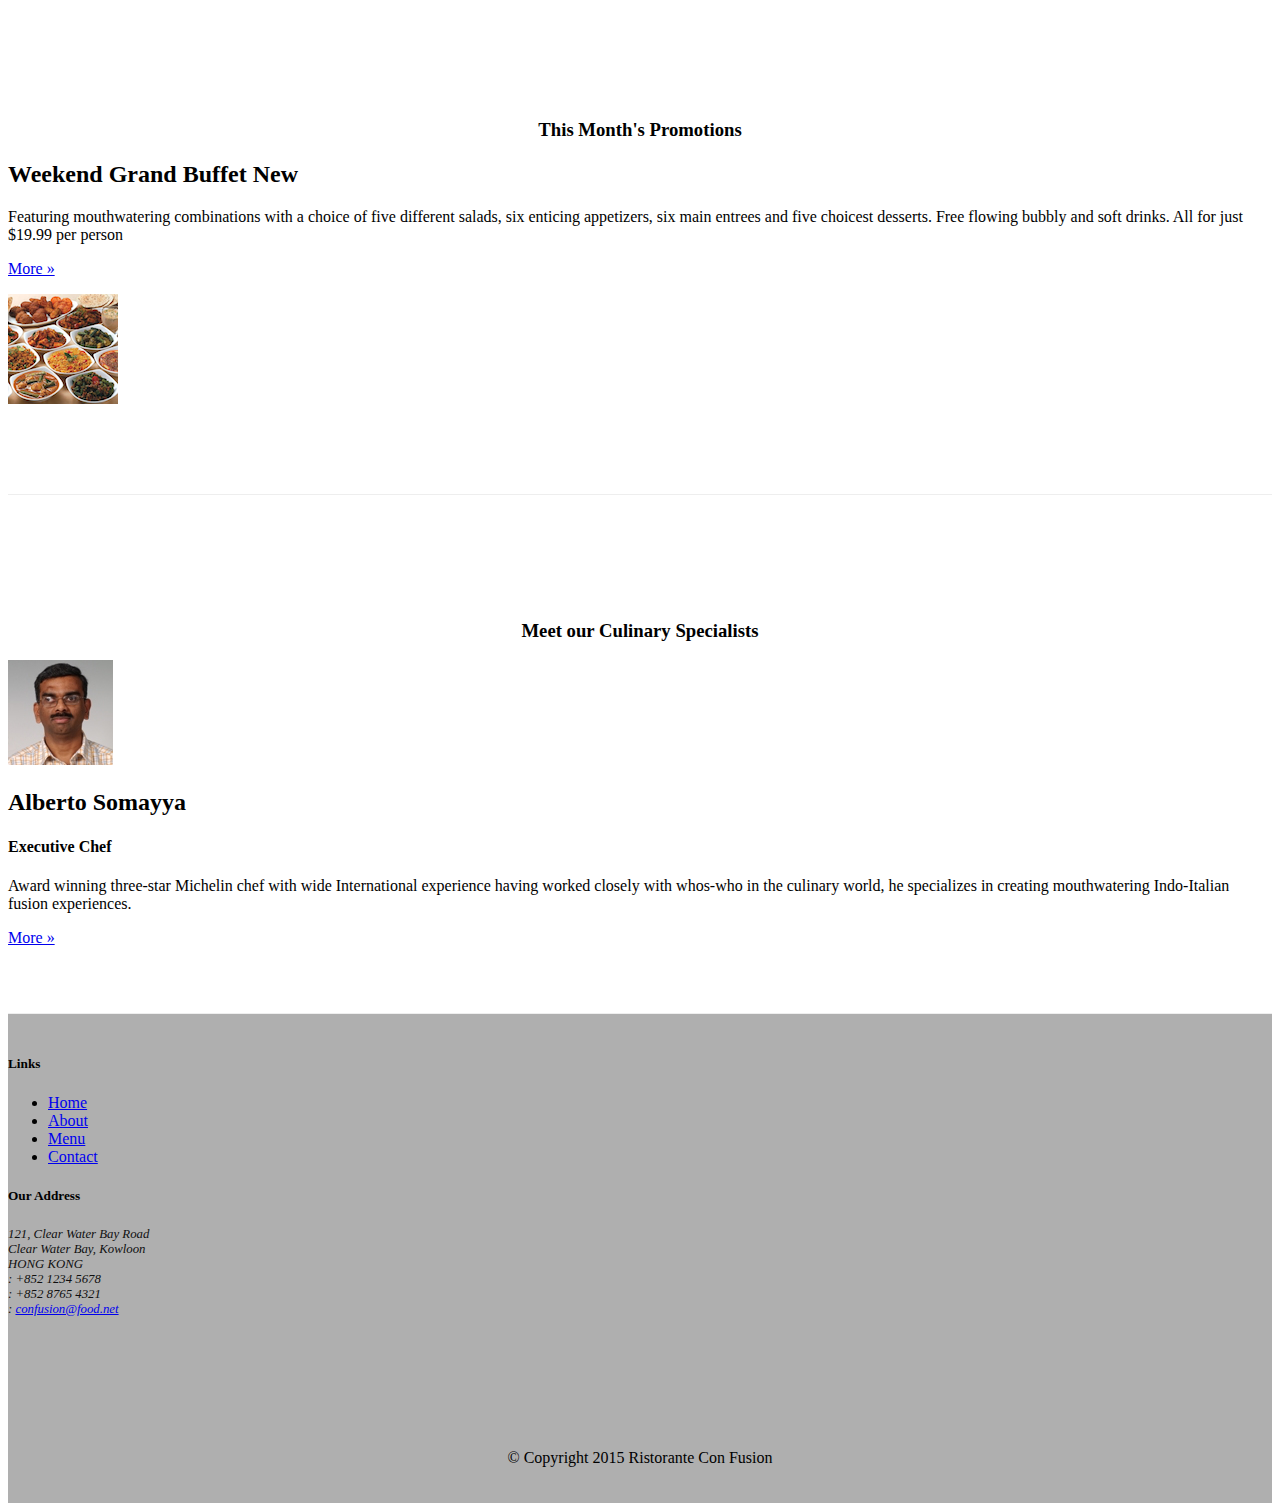
==== commit 7fa86d8d: "updated all the files with bower components and added gitignore file" ====
--- a/index.html
+++ b/index.html
@@ -9,9 +9,9 @@
      content must come *after* these tags -->
   <title>Ristorante Con Fusion</title>
   <!-- Bootstrap -->
-  <link href="css/bootstrap.min.css" rel="stylesheet">
-  <link href="css/bootstrap-theme.min.css" rel="stylesheet">
-  <link rel="stylesheet" href="css/font-awesome.min.css">
+  <link href="bower_components/bootstrap/dist/css/bootstrap.min.css" rel="stylesheet">
+  <link href="bower_components/bootstrap/dist/css/bootstrap-theme.min.css" rel="stylesheet">
+  <link rel="stylesheet" href="bower_components/font-awesome/css/font-awesome.min.css">
   <link rel="stylesheet" href="css/bootstrap-social.css">
   <link rel="stylesheet" type="text/css" href="css/mystyles.css">
   <!-- HTML5 shim and Respond.js for IE8 support of HTML5 elements and media queries -->
@@ -327,9 +327,9 @@
     </div>
   </footer>
   <!-- jQuery (necessary for Bootstrap's JavaScript plugins) -->
-  <script src="https://ajax.googleapis.com/ajax/libs/jquery/1.11.3/jquery.min.js"></script>
+  <script src="bower_components/jquery/dist/jquery.min.js"></script>
   <!-- Include all compiled plugins (below), or include individual files as needed -->
-  <script src="js/bootstrap.min.js"></script>
+  <script src="bower_components/bootstrap/dist/js/bootstrap.min.js"></script>
   <script>  
   $(document).ready(function(){
     $("#mycarousel").carousel({ interval: 2000});
--- a/css/mystyles.css
+++ b/css/mystyles.css
@@ -1,104 +1,96 @@
 .row-header {
-	margin: 0 auto;
-  padding: 0 auto;
+  margin: 0px auto;
+  padding: 0px 0px;
 }
-
 .row-content {
-  margin: 0 auto;
-  padding: 50px 0;
+  margin: 0px auto;
+  padding: 50px 0px;
   border-bottom: 1px ridge;
   min-height: 400px;
 }
-
 .row-footer {
-  background-color: #afafaf;
-  margin: 0 auto;
-  padding: 20px 0;
+  margin: 0px auto;
+  padding: 20px 0px;
+  background-color: #AfAfAf;
 }
-
 .jumbotron {
+  margin: 0px auto;
   padding: 70px 30px;
-  margin: 0 auto;
-  background: #7986cb;
+  background: #7986CB;
   color: floralwhite;
 }
-
+.carousel {
+  background: #1a237e;
+}
+.carousel .item {
+  height: 300px;
+}
+.carousel .item img {
+  left: 0;
+  min-height: 300px;
+  position: absolute;
+  top: 0;
+}
+.navbar-inverse {
+  background: #303f9f;
+  color: #ffffff;
+}
+.navbar-inverse .navbar-nav > .active > a {
+  background: #1a237e;
+  color: #ffffff;
+}
+.navbar-inverse .navbar-nav > .active > a:hover {
+  background: #1a237e;
+  color: #ffffff;
+}
+.navbar-inverse .navbar-nav > .active > a:focus {
+  background: #1a237e;
+  color: #ffffff;
+}
+.navbar-inverse .navbar-nav > .open > a {
+  background: #1a237e;
+  color: #ffffff;
+}
+.navbar-inverse .navbar-nav > .open > a:hover {
+  background: #1a237e;
+  color: #ffffff;
+}
+.navbar-inverse .navbar-nav > .open > a:focus {
+  background: #1a237e;
+  color: #ffffff;
+}
+.navbar-inverse .navbar-nav .open .dropdown-menu > li > a {
+  background-color: #303f9f;
+  color: #eeeeee;
+}
+.navbar-inverse .navbar-nav .open .dropdown-menu > li > a:hover {
+  color: #000000;
+}
+.navbar-inverse .navbar-nav .open .dropdown-menu {
+  background-color: #303f9f;
+  color: #eeeeee;
+}
 address {
+  color: #0f0f0f;
   font-size: 80%;
-  margin: 0;
-  color: #0f0f0f;
+  margin: 0px;
 }
-
 body {
   align: center;
-  padding: 50px 0 0;
+  padding: 50px 0px 0px 0px;
   z-index: 0;
 }
-
-.navbar-inverse {
-  background: #303f9f;
-}
-
-.navbar-inverse .navbar-nav > .active > a,
-.navbar-inverse .navbar-nav > .active > a:hover,
-.navbar-inverse .navbar-nav > .active > a:focus {
-  color: #fff;
-  background: #1a237e;
-}
-
-.navbar-inverse .navbar-nav > .open > .active > a,
-.navbar-inverse .navbar-nav > .open > .active > a:hover,
-.navbar-inverse .navbar-nav > .open > .active > a:focus {
-  color: #fff;
-  background: #1a237e;
-}
-
-.navbar-inverse .navbar-nav .open .dropdown-menu > li > a,
-.navbar-inverse .navbar-nav .open .dropdown-menu {
-  background-color: #303f9f;
-  color: #eee;
-}
-
-.navbar-inverse .navbar-nav .open .dropdown-menu > li > a:hover {
-  color: #000;
-}
-
 .tab-content {
-  border-left: 1px solid #ddd;
-  border-right: 1px solid #ddd;
-  border-bottom: 1px solid #ddd;
+  border-bottom: 1px solid #dddddd;
+  border-left: 1px solid #dddddd;
+  border-right: 1px solid #dddddd;
   padding: 10px;
 }
-
 .affix {
   top: 100px;
 }
-
-.carousel {
-  background: #1a237e;
+#carouselButtons {
+  bottom: 0px;
+  position: absolute;
+  right: 0px;
 }
-
-.carousel .item {
-  height: 300px;
-}
-
-.item img {
-  position: absolute;
-  top: 0;
-  left: 0;
-  min-height: 300px;
-}
-
-#carouselButtons {
-  right: 0;
-  position: absolute;
-  bottom: 0;
-}
-
-
-
-
-
-
-
-
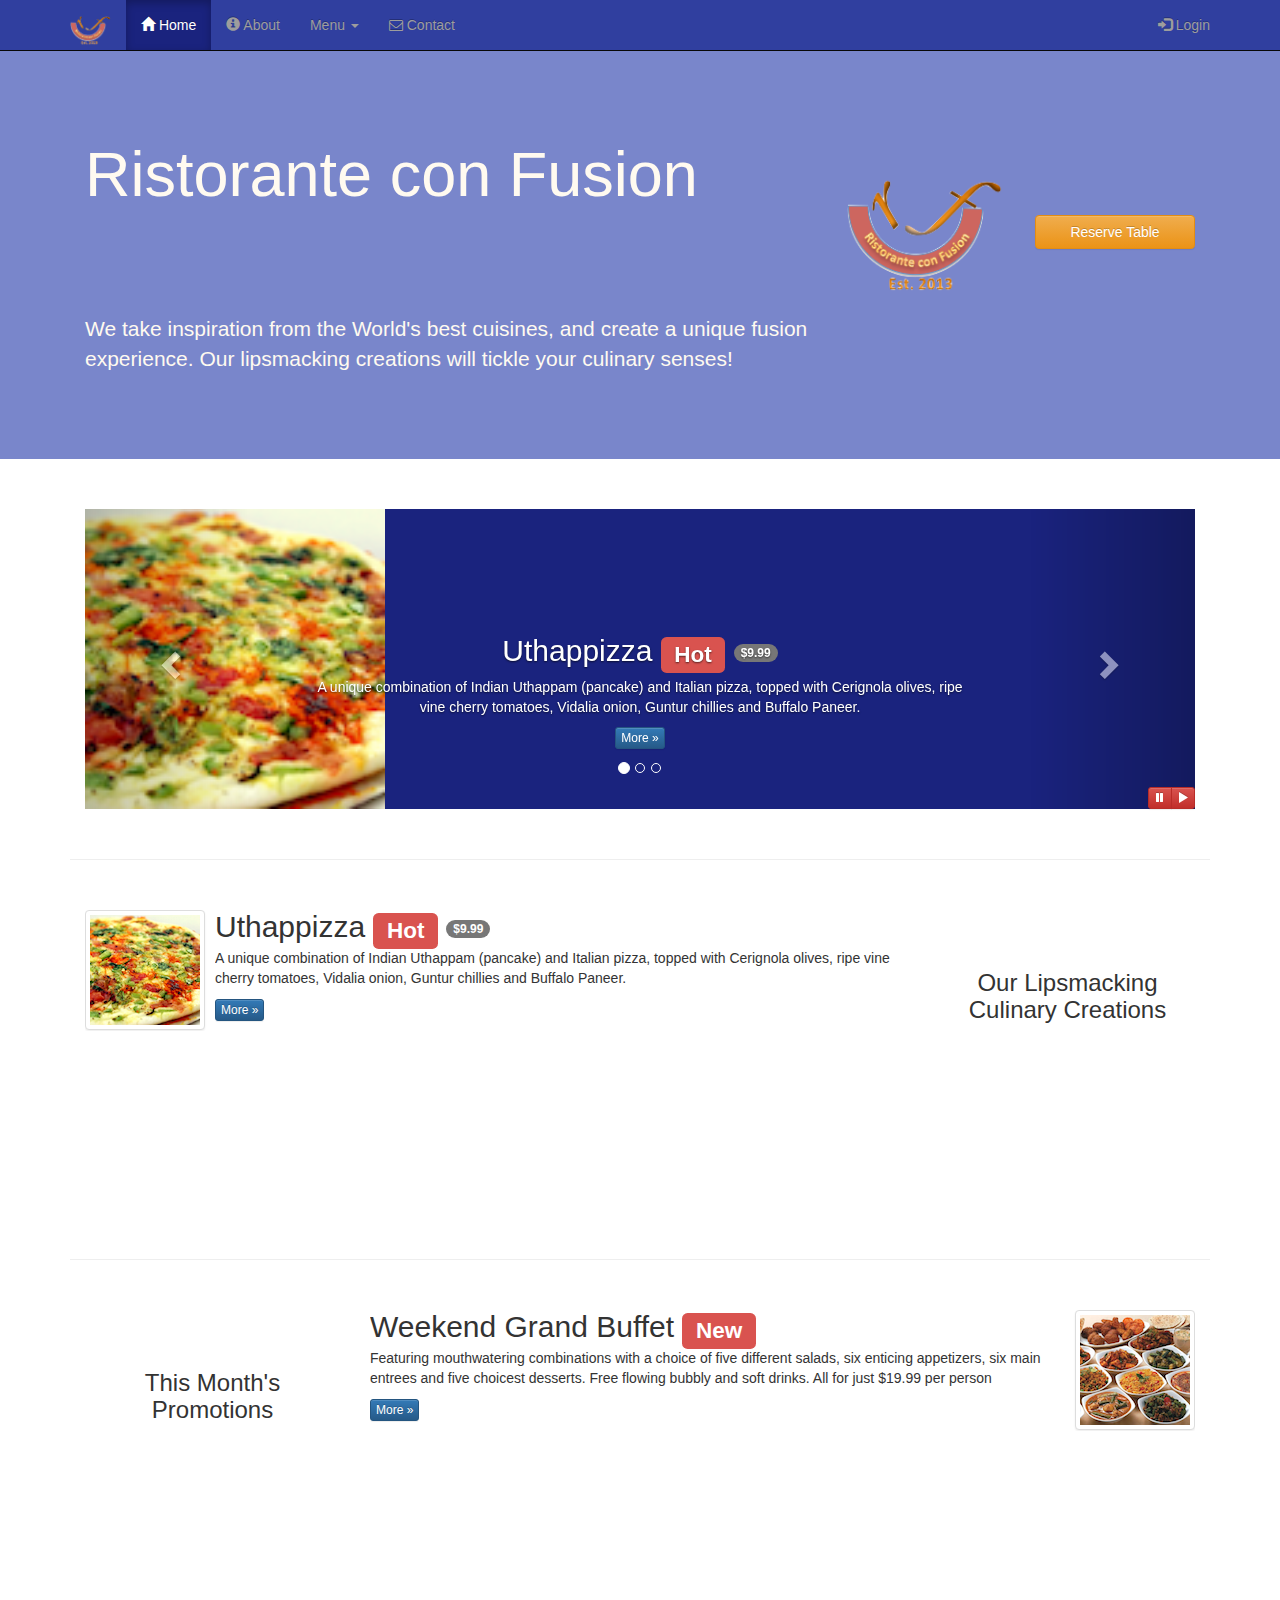
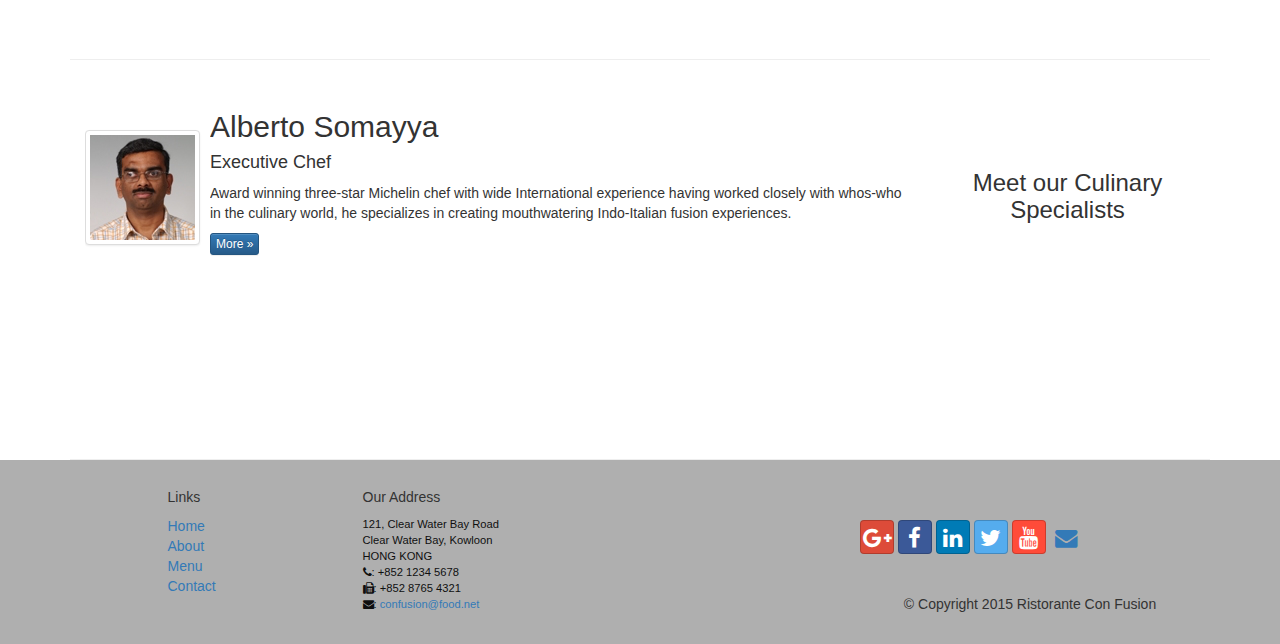
==== commit ecfcead8: "initial commit for gh-pages" ====
--- a/index.html
+++ b/index.html
@@ -9,9 +9,9 @@
      content must come *after* these tags -->
   <title>Ristorante Con Fusion</title>
   <!-- Bootstrap -->
-  <link href="bower_components/bootstrap/dist/css/bootstrap.min.css" rel="stylesheet">
-  <link href="bower_components/bootstrap/dist/css/bootstrap-theme.min.css" rel="stylesheet">
-  <link rel="stylesheet" href="bower_components/font-awesome/css/font-awesome.min.css">
+  <link href="css/bootstrap.min.css" rel="stylesheet">
+  <link href="css/bootstrap-theme.min.css" rel="stylesheet">
+  <link rel="stylesheet" href="css/font-awesome.min.css">
   <link rel="stylesheet" href="css/bootstrap-social.css">
   <link rel="stylesheet" type="text/css" href="css/mystyles.css">
   <!-- HTML5 shim and Respond.js for IE8 support of HTML5 elements and media queries -->
@@ -327,9 +327,9 @@
     </div>
   </footer>
   <!-- jQuery (necessary for Bootstrap's JavaScript plugins) -->
-  <script src="bower_components/jquery/dist/jquery.min.js"></script>
+  <script src="https://ajax.googleapis.com/ajax/libs/jquery/1.11.3/jquery.min.js"></script>
   <!-- Include all compiled plugins (below), or include individual files as needed -->
-  <script src="bower_components/bootstrap/dist/js/bootstrap.min.js"></script>
+  <script src="js/bootstrap.min.js"></script>
   <script>  
   $(document).ready(function(){
     $("#mycarousel").carousel({ interval: 2000});
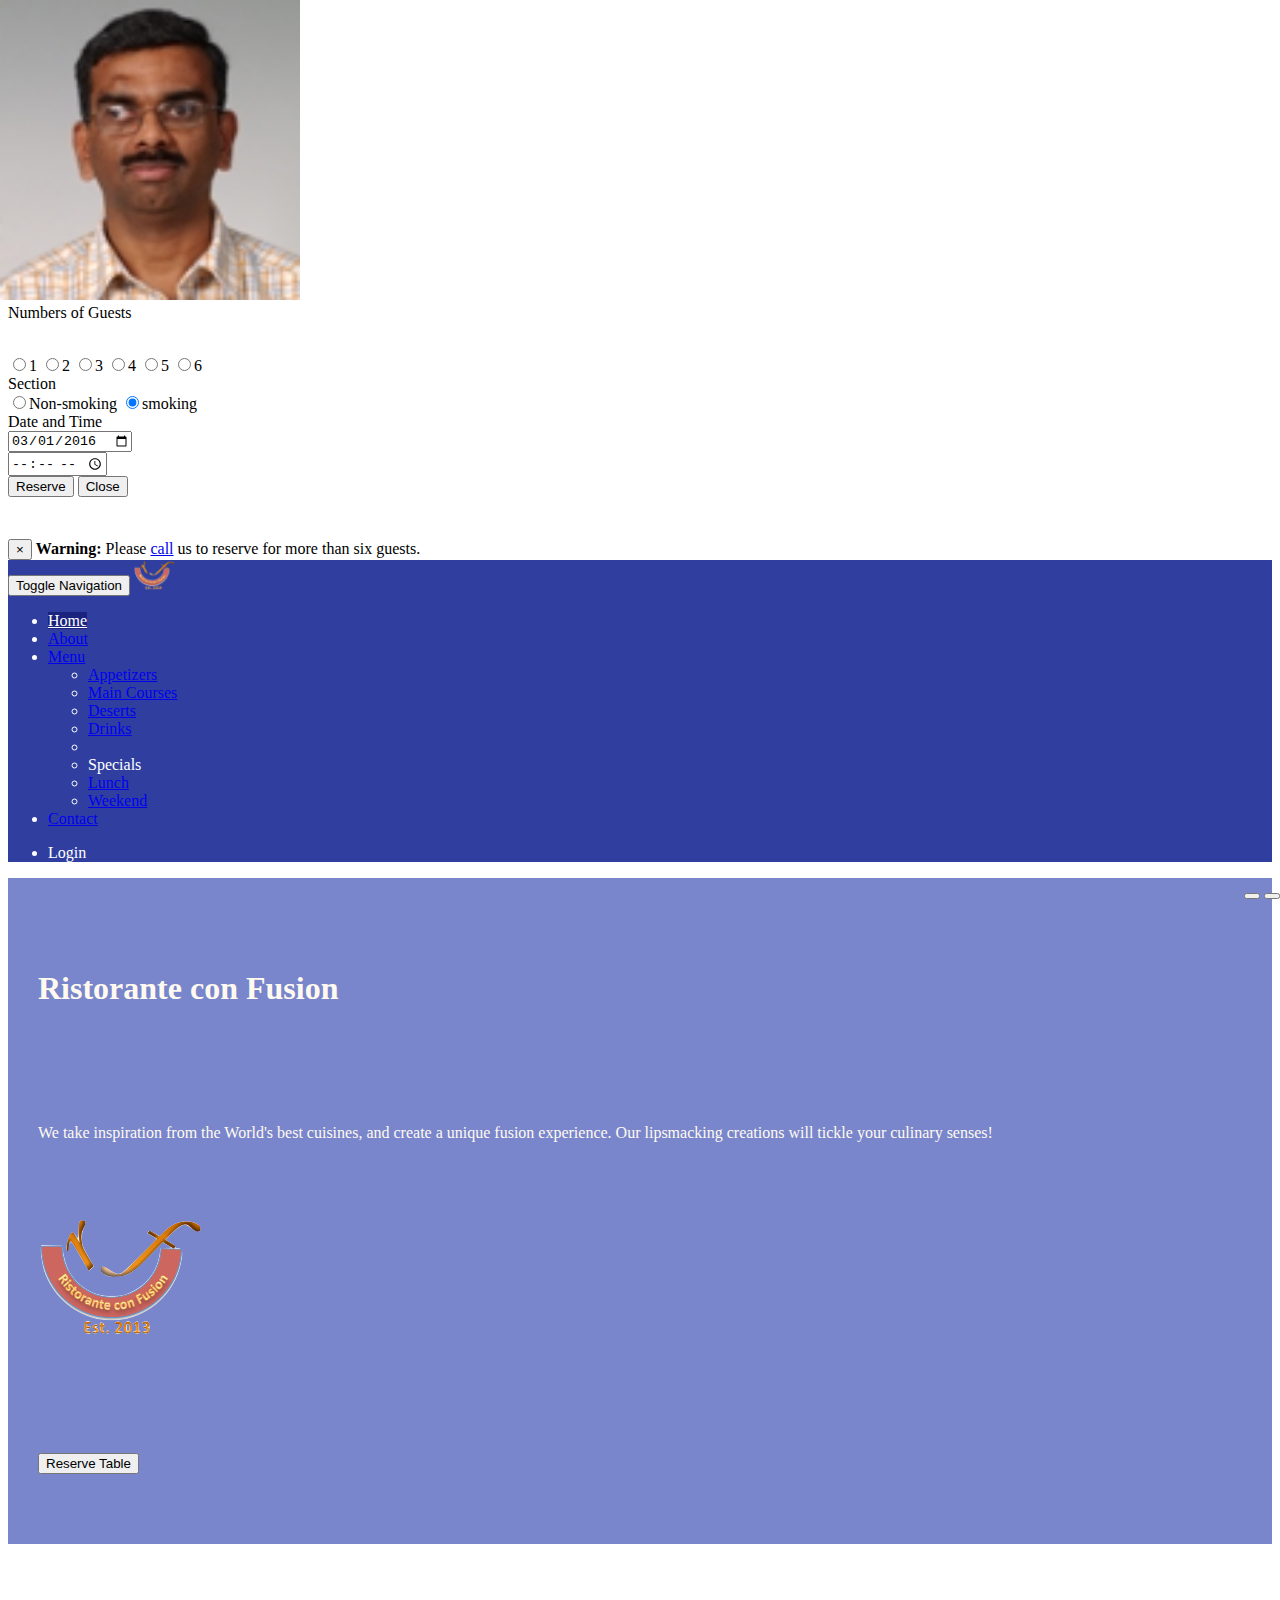
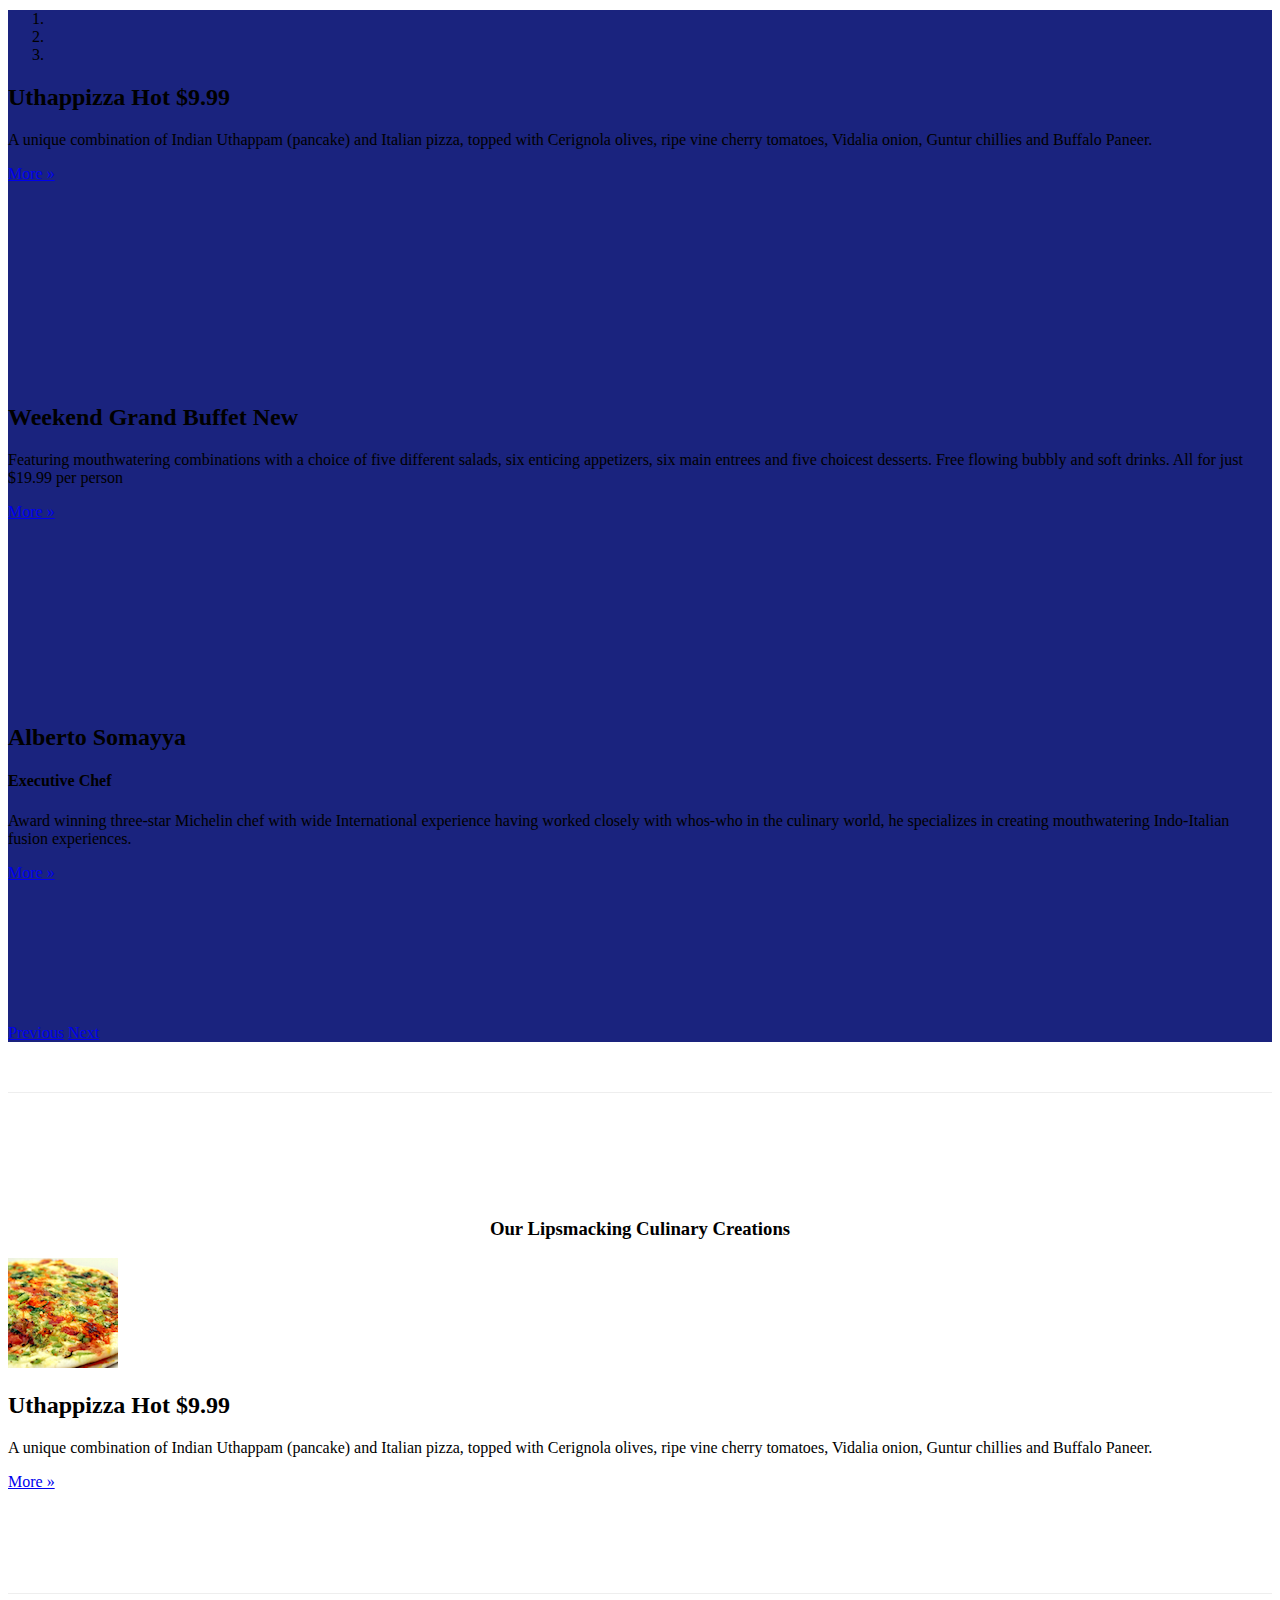
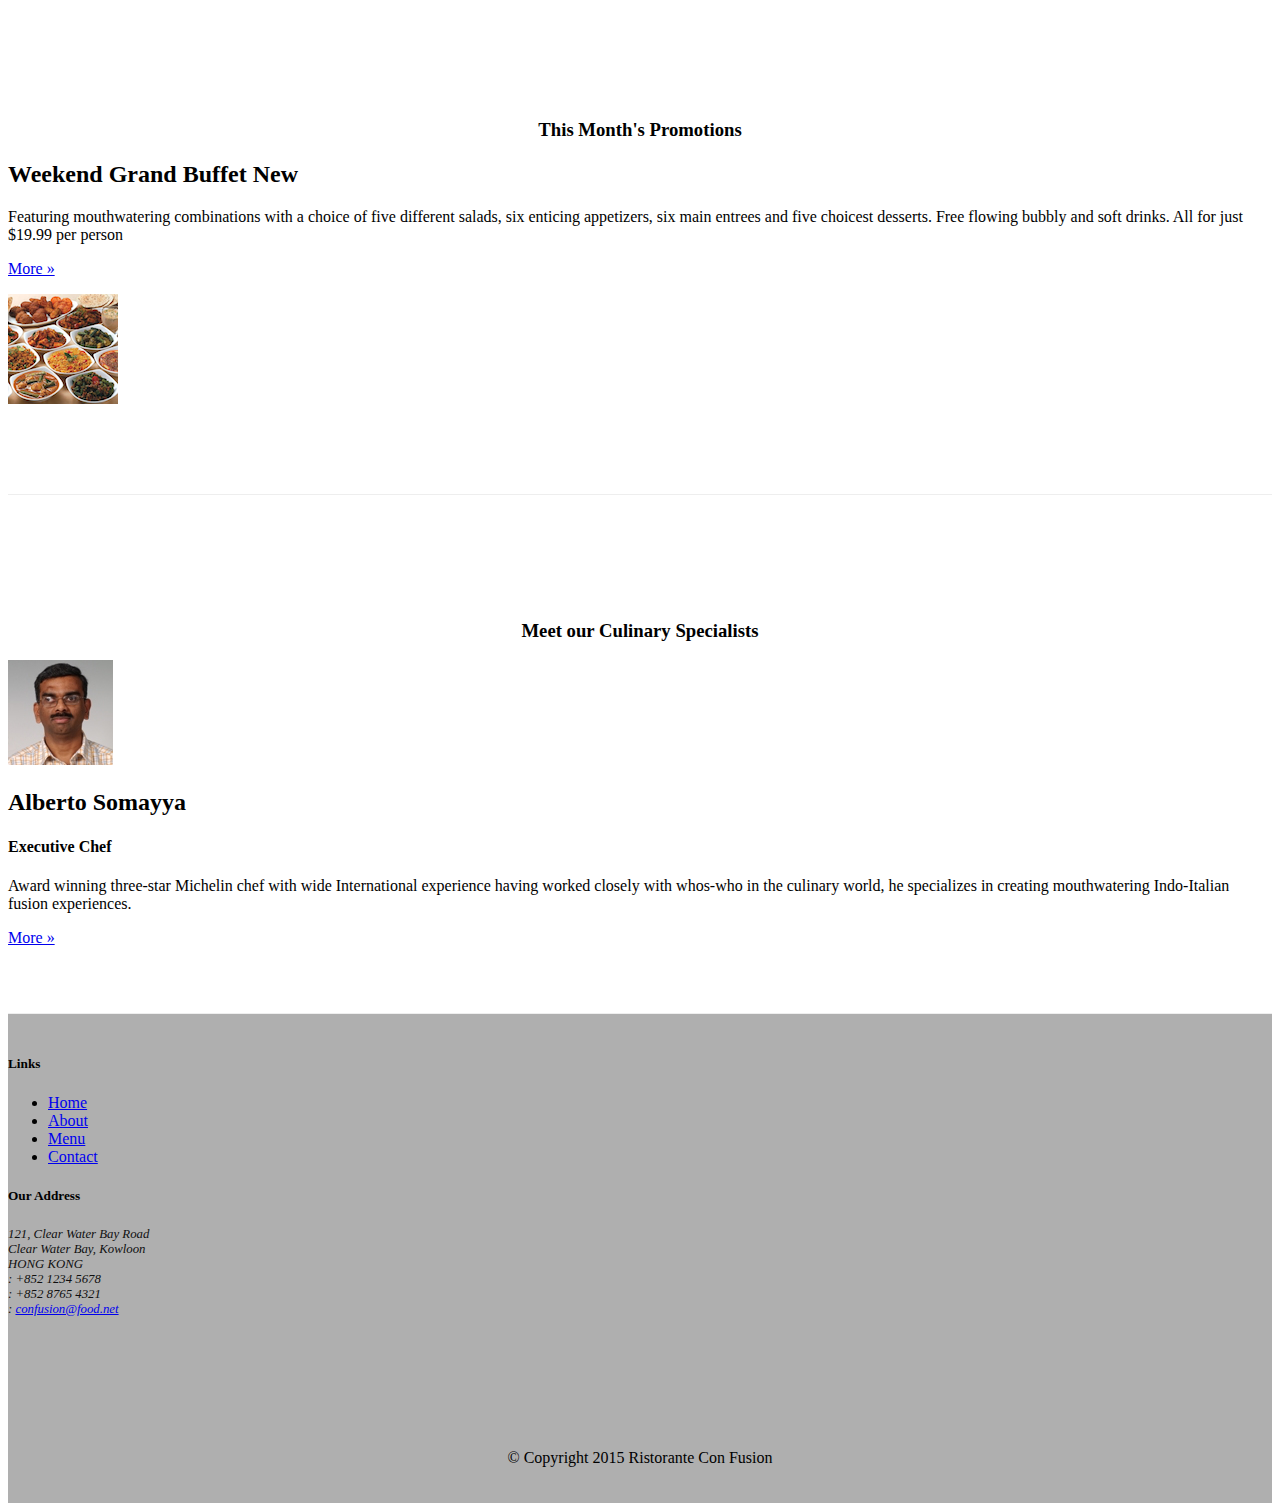
==== commit 7a91fba1: "updated social links" ====
--- a/index.html
+++ b/index.html
@@ -9,9 +9,9 @@
      content must come *after* these tags -->
   <title>Ristorante Con Fusion</title>
   <!-- Bootstrap -->
-  <link href="css/bootstrap.min.css" rel="stylesheet">
-  <link href="css/bootstrap-theme.min.css" rel="stylesheet">
-  <link rel="stylesheet" href="css/font-awesome.min.css">
+  <link href="bower_components/bootstrap/dist/css/bootstrap.min.css" rel="stylesheet">
+  <link href="bower_components/bootstrap/dist/css/bootstrap-theme.min.css" rel="stylesheet">
+  <link rel="stylesheet" href="bower_components/font-awesome/css/font-awesome.min.css">
   <link rel="stylesheet" href="css/bootstrap-social.css">
   <link rel="stylesheet" type="text/css" href="css/mystyles.css">
   <!-- HTML5 shim and Respond.js for IE8 support of HTML5 elements and media queries -->
@@ -156,7 +156,7 @@
           <li><a href="contactus.html"><i class="fa fa-envelope-o"></i> Contact</a></li>
         </ul>
         <ul class="nav navbar-nav navbar-right">
-          <li><a data-toggle="modal" data-target="#loginModal"><span class="glyphicon glyphicon-log-in"></span> Login</a></li>
+          <li><a id="login-modal"><span class="glyphicon glyphicon-log-in"></span> Login</a></li>
         </ul>
       </div>
     </div>
@@ -177,7 +177,7 @@
         </div>
         <div class="col-sm-2 col-xs-12">
           <p style="padding: 40px;"></p>
-          <button type="button" class="btn btn-warning btn-block" data-toggle="modal" data-target="#reserveModal">Reserve Table</button>
+          <button type="button" id="reserve-table" class="btn btn-warning btn-block">Reserve Table</button>
         </div>
       </div>
     </div>
@@ -312,10 +312,10 @@
         <div class="col-xs-12 col-sm-4">
           <div class="nav navbar-nav" style="padding: 40px 10px;">
             <a class="btn btn-social-icon btn-google-plus" href="http://google.com/+"><i class="fa fa-google-plus"></i></a>
-            <a class="btn btn-social-icon btn-facebook" href="http://www.facebook.com/profile.php?id="><i class="fa fa-facebook"></i></a>
-            <a class="btn btn-social-icon btn-linkedin" href="http://www.linkedin.com/in/"><i class="fa fa-linkedin"></i></a>
-            <a class="btn btn-social-icon btn-twitter" href="http://twitter.com/"><i class="fa fa-twitter"></i></a>
-            <a class="btn btn-social-icon btn-youtube" href="http://youtube.com/"><i class="fa fa-youtube"></i></a>
+            <a class="btn btn-social-icon btn-facebook" href="http://facebook.com/vikrantnegi007"><i class="fa fa-facebook"></i></a>
+            <a class="btn btn-social-icon btn-linkedin" href="http://linkedin.com/in/vikrantnegi"><i class="fa fa-linkedin"></i></a>
+            <a class="btn btn-social-icon btn-twitter" href="http://twitter.com/vikrant_negi"><i class="fa fa-twitter"></i></a>
+            <a class="btn btn-social-icon btn-youtube" href="http://youtube.com/vikrantnegi007"><i class="fa fa-youtube"></i></a>
             <a class="btn btn-social-icon" href="mailto:"><i class="fa fa-envelope"></i></a>
           </div>
         </div>
@@ -327,9 +327,9 @@
     </div>
   </footer>
   <!-- jQuery (necessary for Bootstrap's JavaScript plugins) -->
-  <script src="https://ajax.googleapis.com/ajax/libs/jquery/1.11.3/jquery.min.js"></script>
+  <script src="bower_components/jquery/dist/jquery.min.js"></script>
   <!-- Include all compiled plugins (below), or include individual files as needed -->
-  <script src="js/bootstrap.min.js"></script>
+  <script src="bower_components/bootstrap/dist/js/bootstrap.min.js"></script>
   <script>  
   $(document).ready(function(){
     $("#mycarousel").carousel({ interval: 2000});
@@ -340,6 +340,14 @@
 
     $("#carousel-play").click(function(){
       $("#mycarousel").carousel('cycle');
+    });
+
+    $("#login-modal").click(function(){
+      $("#loginModal").modal();
+    });
+
+    $("#reserve-table").click(function(){
+      $("#reserveModal").modal();
     });
   });
   </script>
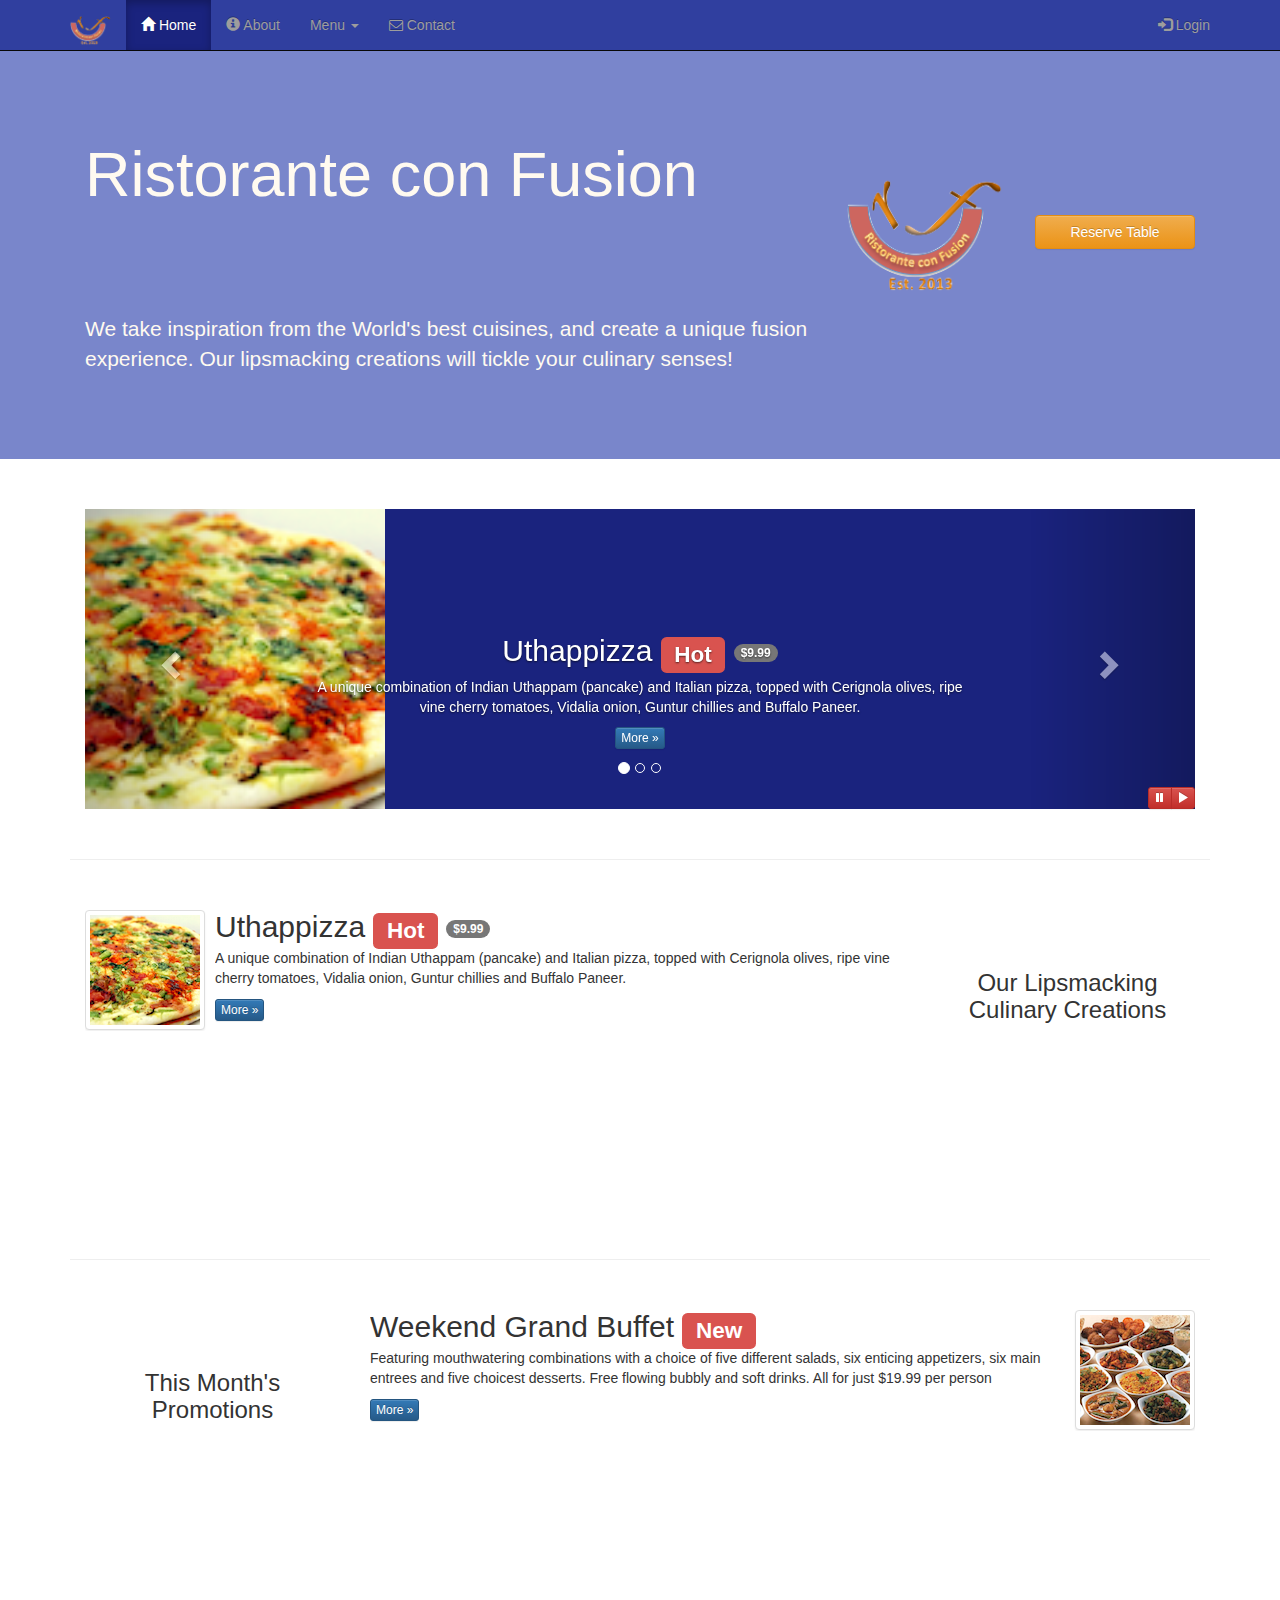
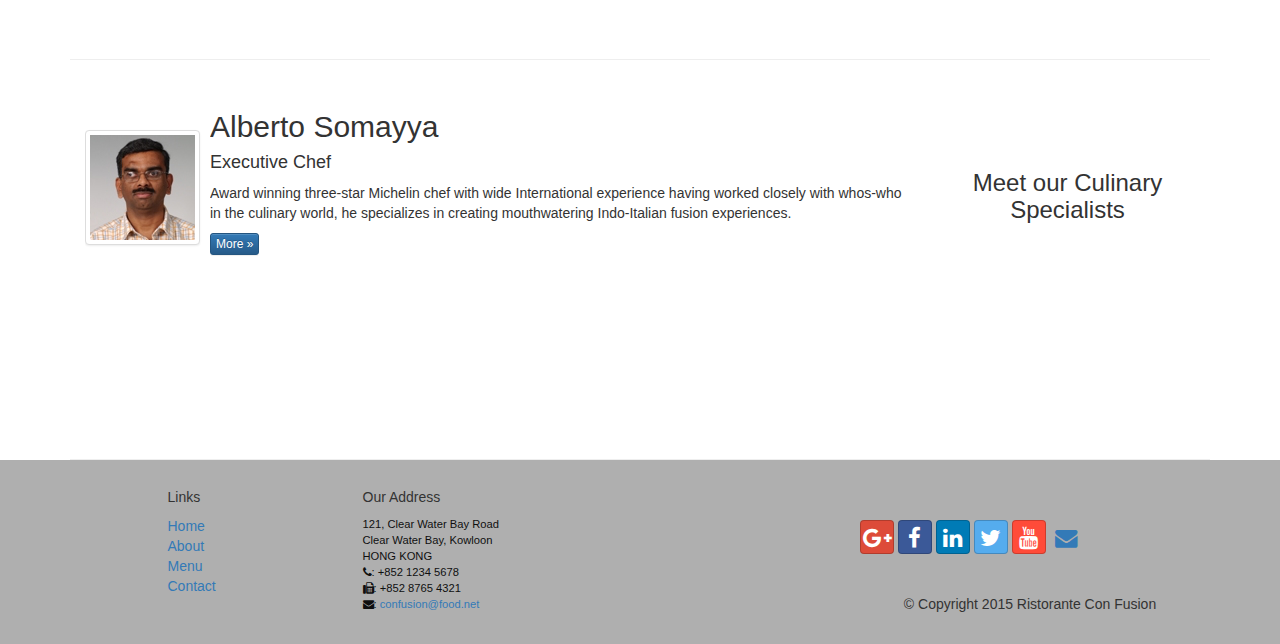
==== commit 6fef8ad3: "updated the social links" ====
--- a/index.html
+++ b/index.html
@@ -9,9 +9,9 @@
      content must come *after* these tags -->
   <title>Ristorante Con Fusion</title>
   <!-- Bootstrap -->
-  <link href="bower_components/bootstrap/dist/css/bootstrap.min.css" rel="stylesheet">
-  <link href="bower_components/bootstrap/dist/css/bootstrap-theme.min.css" rel="stylesheet">
-  <link rel="stylesheet" href="bower_components/font-awesome/css/font-awesome.min.css">
+  <link href="css/bootstrap.min.css" rel="stylesheet">
+  <link href="css/bootstrap-theme.min.css" rel="stylesheet">
+  <link rel="stylesheet" href="css/font-awesome.min.css">
   <link rel="stylesheet" href="css/bootstrap-social.css">
   <link rel="stylesheet" type="text/css" href="css/mystyles.css">
   <!-- HTML5 shim and Respond.js for IE8 support of HTML5 elements and media queries -->
@@ -156,7 +156,7 @@
           <li><a href="contactus.html"><i class="fa fa-envelope-o"></i> Contact</a></li>
         </ul>
         <ul class="nav navbar-nav navbar-right">
-          <li><a id="login-modal"><span class="glyphicon glyphicon-log-in"></span> Login</a></li>
+          <li><a data-toggle="modal" data-target="#loginModal"><span class="glyphicon glyphicon-log-in"></span> Login</a></li>
         </ul>
       </div>
     </div>
@@ -177,7 +177,7 @@
         </div>
         <div class="col-sm-2 col-xs-12">
           <p style="padding: 40px;"></p>
-          <button type="button" id="reserve-table" class="btn btn-warning btn-block">Reserve Table</button>
+          <button type="button" class="btn btn-warning btn-block" data-toggle="modal" data-target="#reserveModal">Reserve Table</button>
         </div>
       </div>
     </div>
@@ -313,7 +313,7 @@
           <div class="nav navbar-nav" style="padding: 40px 10px;">
             <a class="btn btn-social-icon btn-google-plus" href="http://google.com/+"><i class="fa fa-google-plus"></i></a>
             <a class="btn btn-social-icon btn-facebook" href="http://facebook.com/vikrantnegi007"><i class="fa fa-facebook"></i></a>
-            <a class="btn btn-social-icon btn-linkedin" href="http://linkedin.com/in/vikrantnegi"><i class="fa fa-linkedin"></i></a>
+            <a class="btn btn-social-icon btn-linkedin" href="http://www.linkedin.com/in/vikrantnegi"><i class="fa fa-linkedin"></i></a>
             <a class="btn btn-social-icon btn-twitter" href="http://twitter.com/vikrant_negi"><i class="fa fa-twitter"></i></a>
             <a class="btn btn-social-icon btn-youtube" href="http://youtube.com/vikrantnegi007"><i class="fa fa-youtube"></i></a>
             <a class="btn btn-social-icon" href="mailto:"><i class="fa fa-envelope"></i></a>
@@ -327,9 +327,9 @@
     </div>
   </footer>
   <!-- jQuery (necessary for Bootstrap's JavaScript plugins) -->
-  <script src="bower_components/jquery/dist/jquery.min.js"></script>
+  <script src="https://ajax.googleapis.com/ajax/libs/jquery/1.11.3/jquery.min.js"></script>
   <!-- Include all compiled plugins (below), or include individual files as needed -->
-  <script src="bower_components/bootstrap/dist/js/bootstrap.min.js"></script>
+  <script src="js/bootstrap.min.js"></script>
   <script>  
   $(document).ready(function(){
     $("#mycarousel").carousel({ interval: 2000});
@@ -340,14 +340,6 @@
 
     $("#carousel-play").click(function(){
       $("#mycarousel").carousel('cycle');
-    });
-
-    $("#login-modal").click(function(){
-      $("#loginModal").modal();
-    });
-
-    $("#reserve-table").click(function(){
-      $("#reserveModal").modal();
     });
   });
   </script>
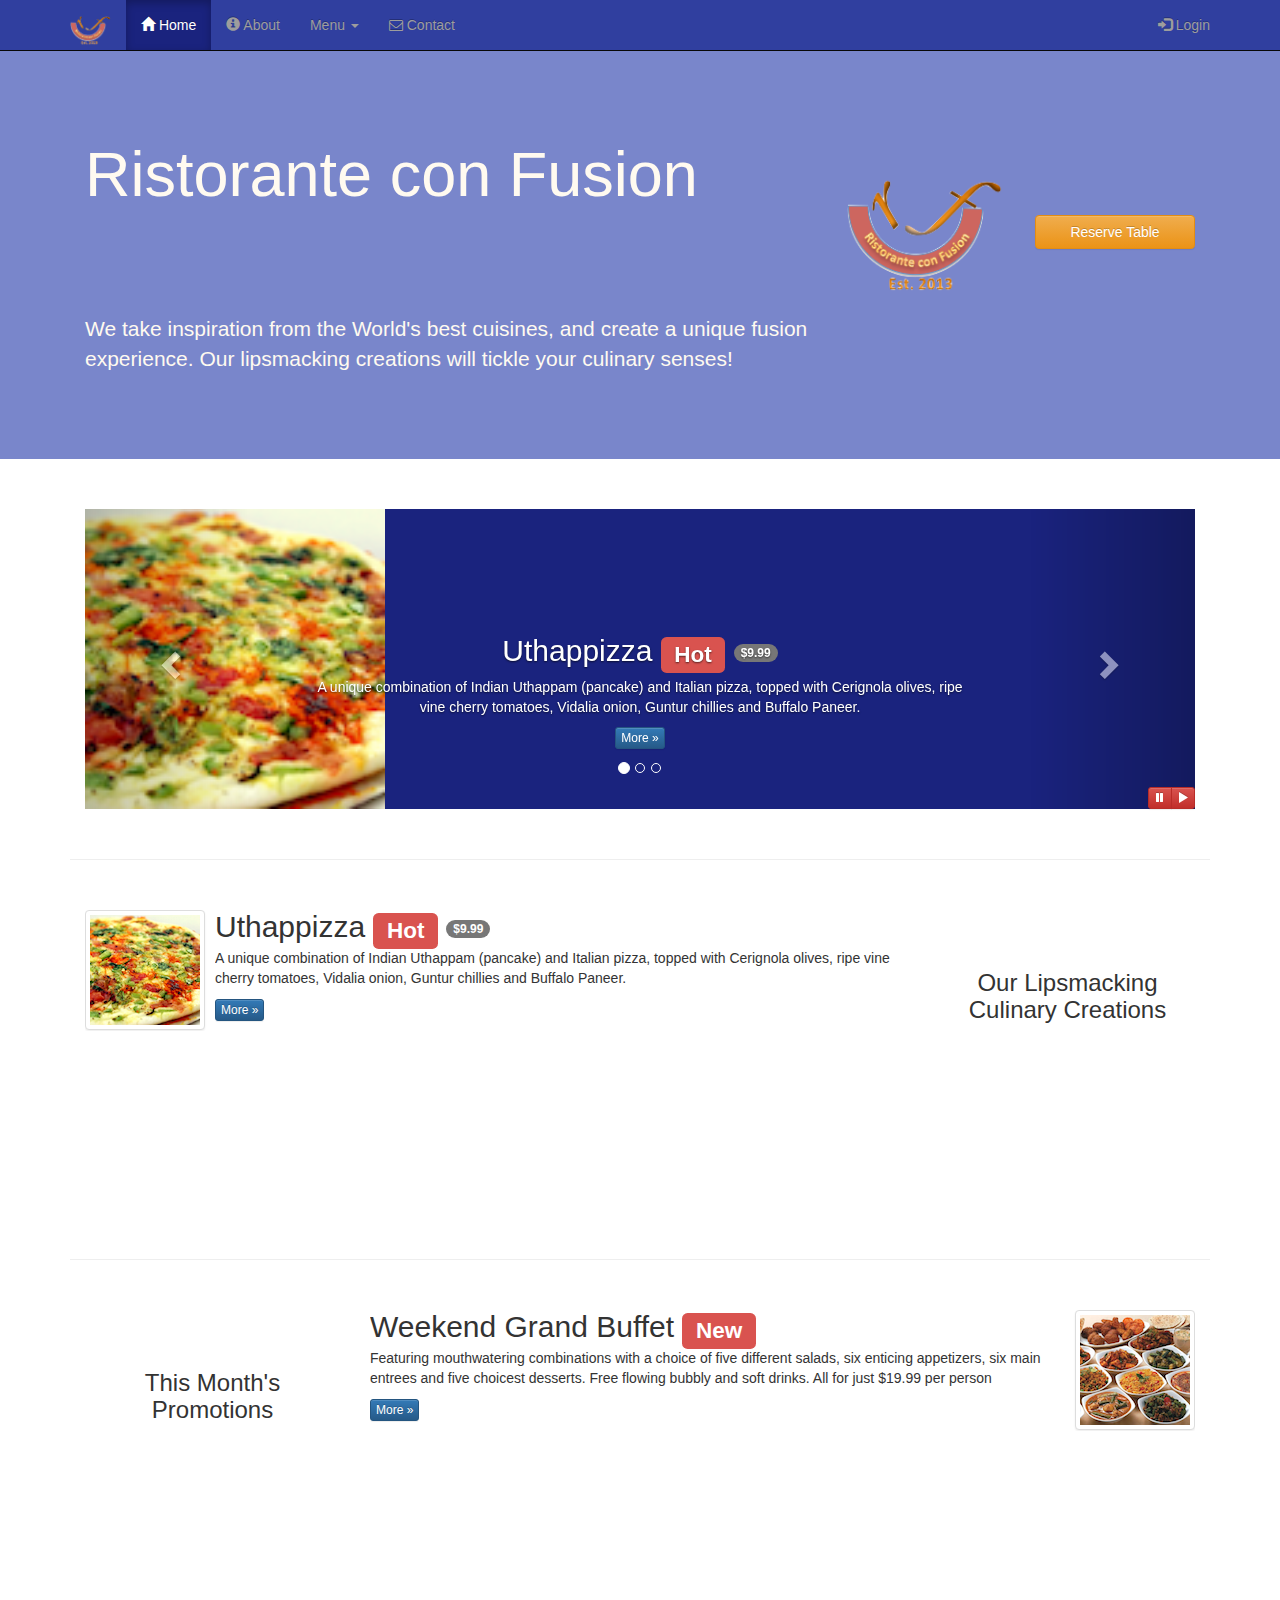
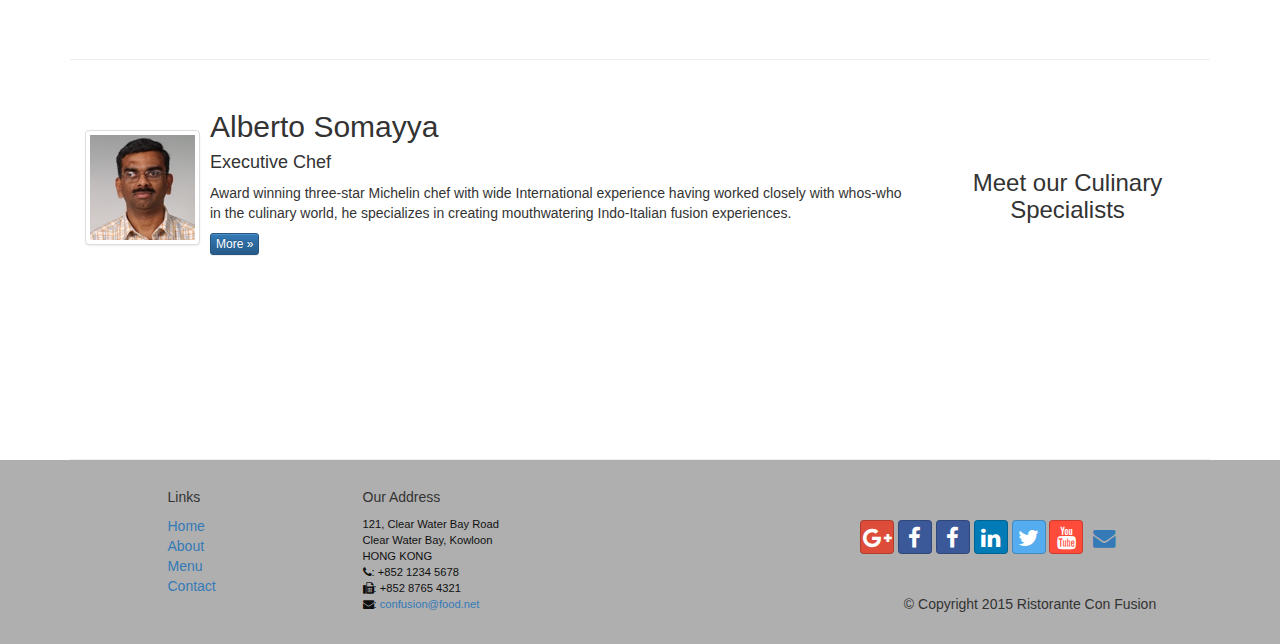
==== commit 1dace1be: "add fb mobile url" ====
--- a/index.html
+++ b/index.html
@@ -313,6 +313,7 @@
           <div class="nav navbar-nav" style="padding: 40px 10px;">
             <a class="btn btn-social-icon btn-google-plus" href="http://google.com/+"><i class="fa fa-google-plus"></i></a>
             <a class="btn btn-social-icon btn-facebook" href="http://facebook.com/vikrantnegi007"><i class="fa fa-facebook"></i></a>
+            <a class="btn btn-social-icon btn-facebook" href="fb://vikrantnegi007"><i class="fa fa-facebook"></i></a>
             <a class="btn btn-social-icon btn-linkedin" href="http://www.linkedin.com/in/vikrantnegi"><i class="fa fa-linkedin"></i></a>
             <a class="btn btn-social-icon btn-twitter" href="http://twitter.com/vikrant_negi"><i class="fa fa-twitter"></i></a>
             <a class="btn btn-social-icon btn-youtube" href="http://youtube.com/vikrantnegi007"><i class="fa fa-youtube"></i></a>
